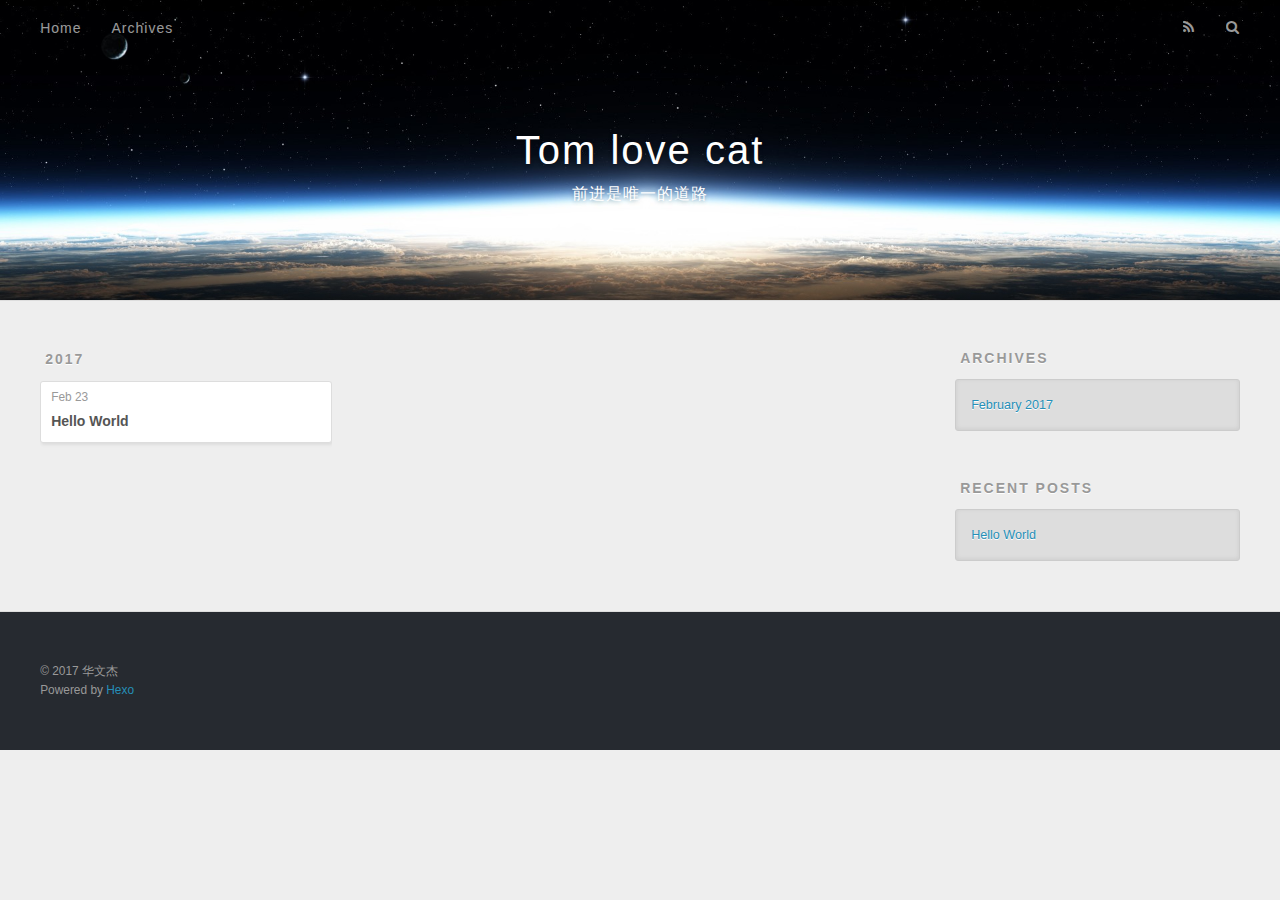
==== archives/index.html @ 92b0d57b "Site updated: 2017-02-23 15:23:59" ====
<!DOCTYPE html>
<html>
<head>
  <meta charset="utf-8">
  
  <title>Archives | Tom love cat</title>
  <meta name="viewport" content="width=device-width, initial-scale=1, maximum-scale=1">
  <meta name="description" content="IOS,Unity开发者,华文杰的个人blog">
<meta property="og:type" content="website">
<meta property="og:title" content="Tom love cat">
<meta property="og:url" content="http://yoursite.com/archives/index.html">
<meta property="og:site_name" content="Tom love cat">
<meta property="og:description" content="IOS,Unity开发者,华文杰的个人blog">
<meta name="twitter:card" content="summary">
<meta name="twitter:title" content="Tom love cat">
<meta name="twitter:description" content="IOS,Unity开发者,华文杰的个人blog">
  
    <link rel="alternate" href="/atom.xml" title="Tom love cat" type="application/atom+xml">
  
  
    <link rel="icon" href="/favicon.png">
  
  
    <link href="//fonts.googleapis.com/css?family=Source+Code+Pro" rel="stylesheet" type="text/css">
  
  <link rel="stylesheet" href="/css/style.css">
  

</head>

<body>
  <div id="container">
    <div id="wrap">
      <header id="header">
  <div id="banner"></div>
  <div id="header-outer" class="outer">
    <div id="header-title" class="inner">
      <h1 id="logo-wrap">
        <a href="/" id="logo">Tom love cat</a>
      </h1>
      
        <h2 id="subtitle-wrap">
          <a href="/" id="subtitle">前进是唯一的道路</a>
        </h2>
      
    </div>
    <div id="header-inner" class="inner">
      <nav id="main-nav">
        <a id="main-nav-toggle" class="nav-icon"></a>
        
          <a class="main-nav-link" href="/">Home</a>
        
          <a class="main-nav-link" href="/archives">Archives</a>
        
      </nav>
      <nav id="sub-nav">
        
          <a id="nav-rss-link" class="nav-icon" href="/atom.xml" title="RSS Feed"></a>
        
        <a id="nav-search-btn" class="nav-icon" title="Search"></a>
      </nav>
      <div id="search-form-wrap">
        <form action="//google.com/search" method="get" accept-charset="UTF-8" class="search-form"><input type="search" name="q" results="0" class="search-form-input" placeholder="Search"><button type="submit" class="search-form-submit">&#xF002;</button><input type="hidden" name="sitesearch" value="http://yoursite.com"></form>
      </div>
    </div>
  </div>
</header>
      <div class="outer">
        <section id="main">
  
  
    
    
      
      
      <section class="archives-wrap">
        <div class="archive-year-wrap">
          <a href="/archives/2017" class="archive-year">2017</a>
        </div>
        <div class="archives">
    
    <article class="archive-article archive-type-post">
  <div class="archive-article-inner">
    <header class="archive-article-header">
      <a href="/2017/02/23/hello-world/" class="archive-article-date">
  <time datetime="2017-02-23T06:58:50.000Z" itemprop="datePublished">Feb 23</time>
</a>
      
  
    <h1 itemprop="name">
      <a class="archive-article-title" href="/2017/02/23/hello-world/">Hello World</a>
    </h1>
  

    </header>
  </div>
</article>
  
  
    </div></section>
  

</section>
        
          <aside id="sidebar">
  
    

  
    

  
    
  
    
  <div class="widget-wrap">
    <h3 class="widget-title">Archives</h3>
    <div class="widget">
      <ul class="archive-list"><li class="archive-list-item"><a class="archive-list-link" href="/archives/2017/02/">February 2017</a></li></ul>
    </div>
  </div>


  
    
  <div class="widget-wrap">
    <h3 class="widget-title">Recent Posts</h3>
    <div class="widget">
      <ul>
        
          <li>
            <a href="/2017/02/23/hello-world/">Hello World</a>
          </li>
        
      </ul>
    </div>
  </div>

  
</aside>
        
      </div>
      <footer id="footer">
  
  <div class="outer">
    <div id="footer-info" class="inner">
      &copy; 2017 华文杰<br>
      Powered by <a href="http://hexo.io/" target="_blank">Hexo</a>
    </div>
  </div>
</footer>
    </div>
    <nav id="mobile-nav">
  
    <a href="/" class="mobile-nav-link">Home</a>
  
    <a href="/archives" class="mobile-nav-link">Archives</a>
  
</nav>
    

<script src="//ajax.googleapis.com/ajax/libs/jquery/2.0.3/jquery.min.js"></script>


  <link rel="stylesheet" href="/fancybox/jquery.fancybox.css">
  <script src="/fancybox/jquery.fancybox.pack.js"></script>


<script src="/js/script.js"></script>

  </div>
</body>
</html>
---- css/style.css ----
body {
  width: 100%;
}
body:before,
body:after {
  content: "";
  display: table;
}
body:after {
  clear: both;
}
html,
body,
div,
span,
applet,
object,
iframe,
h1,
h2,
h3,
h4,
h5,
h6,
p,
blockquote,
pre,
a,
abbr,
acronym,
address,
big,
cite,
code,
del,
dfn,
em,
img,
ins,
kbd,
q,
s,
samp,
small,
strike,
strong,
sub,
sup,
tt,
var,
dl,
dt,
dd,
ol,
ul,
li,
fieldset,
form,
label,
legend,
table,
caption,
tbody,
tfoot,
thead,
tr,
th,
td {
  margin: 0;
  padding: 0;
  border: 0;
  outline: 0;
  font-weight: inherit;
  font-style: inherit;
  font-family: inherit;
  font-size: 100%;
  vertical-align: baseline;
}
body {
  line-height: 1;
  color: #000;
  background: #fff;
}
ol,
ul {
  list-style: none;
}
table {
  border-collapse: separate;
  border-spacing: 0;
  vertical-align: middle;
}
caption,
th,
td {
  text-align: left;
  font-weight: normal;
  vertical-align: middle;
}
a img {
  border: none;
}
input,
button {
  margin: 0;
  padding: 0;
}
input::-moz-focus-inner,
button::-moz-focus-inner {
  border: 0;
  padding: 0;
}
@font-face {
  font-family: FontAwesome;
  font-style: normal;
  font-weight: normal;
  src: url("fonts/fontawesome-webfont.eot?v=#4.0.3");
  src: url("fonts/fontawesome-webfont.eot?#iefix&v=#4.0.3") format("embedded-opentype"), url("fonts/fontawesome-webfont.woff?v=#4.0.3") format("woff"), url("fonts/fontawesome-webfont.ttf?v=#4.0.3") format("truetype"), url("fonts/fontawesome-webfont.svg#fontawesomeregular?v=#4.0.3") format("svg");
}
html,
body,
#container {
  height: 100%;
}
body {
  background: #eee;
  font: 14px "Helvetica Neue", Helvetica, Arial, sans-serif;
  -webkit-text-size-adjust: 100%;
}
.outer {
  max-width: 1220px;
  margin: 0 auto;
  padding: 0 20px;
}
.outer:before,
.outer:after {
  content: "";
  display: table;
}
.outer:after {
  clear: both;
}
.inner {
  display: inline;
  float: left;
  width: 98.33333333333333%;
  margin: 0 0.833333333333333%;
}
.left,
.alignleft {
  float: left;
}
.right,
.alignright {
  float: right;
}
.clear {
  clear: both;
}
#container {
  position: relative;
}
.mobile-nav-on {
  overflow: hidden;
}
#wrap {
  height: 100%;
  width: 100%;
  position: absolute;
  top: 0;
  left: 0;
  -webkit-transition: 0.2s ease-out;
  -moz-transition: 0.2s ease-out;
  -ms-transition: 0.2s ease-out;
  transition: 0.2s ease-out;
  z-index: 1;
  background: #eee;
}
.mobile-nav-on #wrap {
  left: 280px;
}
@media screen and (min-width: 768px) {
  #main {
    display: inline;
    float: left;
    width: 73.33333333333333%;
    margin: 0 0.833333333333333%;
  }
}
.article-date,
.article-category-link,
.archive-year,
.widget-title {
  text-decoration: none;
  text-transform: uppercase;
  letter-spacing: 2px;
  color: #999;
  margin-bottom: 1em;
  margin-left: 5px;
  line-height: 1em;
  text-shadow: 0 1px #fff;
  font-weight: bold;
}
.article-inner,
.archive-article-inner {
  background: #fff;
  -webkit-box-shadow: 1px 2px 3px #ddd;
  box-shadow: 1px 2px 3px #ddd;
  border: 1px solid #ddd;
  border-radius: 3px;
}
.article-entry h1,
.widget h1 {
  font-size: 2em;
}
.article-entry h2,
.widget h2 {
  font-size: 1.5em;
}
.article-entry h3,
.widget h3 {
  font-size: 1.3em;
}
.article-entry h4,
.widget h4 {
  font-size: 1.2em;
}
.article-entry h5,
.widget h5 {
  font-size: 1em;
}
.article-entry h6,
.widget h6 {
  font-size: 1em;
  color: #999;
}
.article-entry hr,
.widget hr {
  border: 1px dashed #ddd;
}
.article-entry strong,
.widget strong {
  font-weight: bold;
}
.article-entry em,
.widget em,
.article-entry cite,
.widget cite {
  font-style: italic;
}
.article-entry sup,
.widget sup,
.article-entry sub,
.widget sub {
  font-size: 0.75em;
  line-height: 0;
  position: relative;
  vertical-align: baseline;
}
.article-entry sup,
.widget sup {
  top: -0.5em;
}
.article-entry sub,
.widget sub {
  bottom: -0.2em;
}
.article-entry small,
.widget small {
  font-size: 0.85em;
}
.article-entry acronym,
.widget acronym,
.article-entry abbr,
.widget abbr {
  border-bottom: 1px dotted;
}
.article-entry ul,
.widget ul,
.article-entry ol,
.widget ol,
.article-entry dl,
.widget dl {
  margin: 0 20px;
  line-height: 1.6em;
}
.article-entry ul ul,
.widget ul ul,
.article-entry ol ul,
.widget ol ul,
.article-entry ul ol,
.widget ul ol,
.article-entry ol ol,
.widget ol ol {
  margin-top: 0;
  margin-bottom: 0;
}
.article-entry ul,
.widget ul {
  list-style: disc;
}
.article-entry ol,
.widget ol {
  list-style: decimal;
}
.article-entry dt,
.widget dt {
  font-weight: bold;
}
#header {
  height: 300px;
  position: relative;
  border-bottom: 1px solid #ddd;
}
#header:before,
#header:after {
  content: "";
  position: absolute;
  left: 0;
  right: 0;
  height: 40px;
}
#header:before {
  top: 0;
  background: -webkit-linear-gradient(rgba(0,0,0,0.2), transparent);
  background: -moz-linear-gradient(rgba(0,0,0,0.2), transparent);
  background: -ms-linear-gradient(rgba(0,0,0,0.2), transparent);
  background: linear-gradient(rgba(0,0,0,0.2), transparent);
}
#header:after {
  bottom: 0;
  background: -webkit-linear-gradient(transparent, rgba(0,0,0,0.2));
  background: -moz-linear-gradient(transparent, rgba(0,0,0,0.2));
  background: -ms-linear-gradient(transparent, rgba(0,0,0,0.2));
  background: linear-gradient(transparent, rgba(0,0,0,0.2));
}
#header-outer {
  height: 100%;
  position: relative;
}
#header-inner {
  position: relative;
  overflow: hidden;
}
#banner {
  position: absolute;
  top: 0;
  left: 0;
  width: 100%;
  height: 100%;
  background: url("images/banner.jpg") center #000;
  -webkit-background-size: cover;
  -moz-background-size: cover;
  background-size: cover;
  z-index: -1;
}
#header-title {
  text-align: center;
  height: 40px;
  position: absolute;
  top: 50%;
  left: 0;
  margin-top: -20px;
}
#logo,
#subtitle {
  text-decoration: none;
  color: #fff;
  font-weight: 300;
  text-shadow: 0 1px 4px rgba(0,0,0,0.3);
}
#logo {
  font-size: 40px;
  line-height: 40px;
  letter-spacing: 2px;
}
#subtitle {
  font-size: 16px;
  line-height: 16px;
  letter-spacing: 1px;
}
#subtitle-wrap {
  margin-top: 16px;
}
#main-nav {
  float: left;
  margin-left: -15px;
}
.nav-icon,
.main-nav-link {
  float: left;
  color: #fff;
  opacity: 0.6;
  text-decoration: none;
  text-shadow: 0 1px rgba(0,0,0,0.2);
  -webkit-transition: opacity 0.2s;
  -moz-transition: opacity 0.2s;
  -ms-transition: opacity 0.2s;
  transition: opacity 0.2s;
  display: block;
  padding: 20px 15px;
}
.nav-icon:hover,
.main-nav-link:hover {
  opacity: 1;
}
.nav-icon {
  font-family: FontAwesome;
  text-align: center;
  font-size: 14px;
  width: 14px;
  height: 14px;
  padding: 20px 15px;
  position: relative;
  cursor: pointer;
}
.main-nav-link {
  font-weight: 300;
  letter-spacing: 1px;
}
@media screen and (max-width: 479px) {
  .main-nav-link {
    display: none;
  }
}
#main-nav-toggle {
  display: none;
}
#main-nav-toggle:before {
  content: "\f0c9";
}
@media screen and (max-width: 479px) {
  #main-nav-toggle {
    display: block;
  }
}
#sub-nav {
  float: right;
  margin-right: -15px;
}
#nav-rss-link:before {
  content: "\f09e";
}
#nav-search-btn:before {
  content: "\f002";
}
#search-form-wrap {
  position: absolute;
  top: 15px;
  width: 150px;
  height: 30px;
  right: -150px;
  opacity: 0;
  -webkit-transition: 0.2s ease-out;
  -moz-transition: 0.2s ease-out;
  -ms-transition: 0.2s ease-out;
  transition: 0.2s ease-out;
}
#search-form-wrap.on {
  opacity: 1;
  right: 0;
}
@media screen and (max-width: 479px) {
  #search-form-wrap {
    width: 100%;
    right: -100%;
  }
}
.search-form {
  position: absolute;
  top: 0;
  left: 0;
  right: 0;
  background: #fff;
  padding: 5px 15px;
  border-radius: 15px;
  -webkit-box-shadow: 0 0 10px rgba(0,0,0,0.3);
  box-shadow: 0 0 10px rgba(0,0,0,0.3);
}
.search-form-input {
  border: none;
  background: none;
  color: #555;
  width: 100%;
  font: 13px "Helvetica Neue", Helvetica, Arial, sans-serif;
  outline: none;
}
.search-form-input::-webkit-search-results-decoration,
.search-form-input::-webkit-search-cancel-button {
  -webkit-appearance: none;
}
.search-form-submit {
  position: absolute;
  top: 50%;
  right: 10px;
  margin-top: -7px;
  font: 13px FontAwesome;
  border: none;
  background: none;
  color: #bbb;
  cursor: pointer;
}
.search-form-submit:hover,
.search-form-submit:focus {
  color: #777;
}
.article {
  margin: 50px 0;
}
.article-inner {
  overflow: hidden;
}
.article-meta:before,
.article-meta:after {
  content: "";
  display: table;
}
.article-meta:after {
  clear: both;
}
.article-date {
  float: left;
}
.article-category {
  float: left;
  line-height: 1em;
  color: #ccc;
  text-shadow: 0 1px #fff;
  margin-left: 8px;
}
.article-category:before {
  content: "\2022";
}
.article-category-link {
  margin: 0 12px 1em;
}
.article-header {
  padding: 20px 20px 0;
}
.article-title {
  text-decoration: none;
  font-size: 2em;
  font-weight: bold;
  color: #555;
  line-height: 1.1em;
  -webkit-transition: color 0.2s;
  -moz-transition: color 0.2s;
  -ms-transition: color 0.2s;
  transition: color 0.2s;
}
a.article-title:hover {
  color: #258fb8;
}
.article-entry {
  color: #555;
  padding: 0 20px;
}
.article-entry:before,
.article-entry:after {
  content: "";
  display: table;
}
.article-entry:after {
  clear: both;
}
.article-entry p,
.article-entry table {
  line-height: 1.6em;
  margin: 1.6em 0;
}
.article-entry h1,
.article-entry h2,
.article-entry h3,
.article-entry h4,
.article-entry h5,
.article-entry h6 {
  font-weight: bold;
}
.article-entry h1,
.article-entry h2,
.article-entry h3,
.article-entry h4,
.article-entry h5,
.article-entry h6 {
  line-height: 1.1em;
  margin: 1.1em 0;
}
.article-entry a {
  color: #258fb8;
  text-decoration: none;
}
.article-entry a:hover {
  text-decoration: underline;
}
.article-entry ul,
.article-entry ol,
.article-entry dl {
  margin-top: 1.6em;
  margin-bottom: 1.6em;
}
.article-entry img,
.article-entry video {
  max-width: 100%;
  height: auto;
  display: block;
  margin: auto;
}
.article-entry iframe {
  border: none;
}
.article-entry table {
  width: 100%;
  border-collapse: collapse;
  border-spacing: 0;
}
.article-entry th {
  font-weight: bold;
  border-bottom: 3px solid #ddd;
  padding-bottom: 0.5em;
}
.article-entry td {
  border-bottom: 1px solid #ddd;
  padding: 10px 0;
}
.article-entry blockquote {
  font-family: Georgia, "Times New Roman", serif;
  font-size: 1.4em;
  margin: 1.6em 20px;
  text-align: center;
}
.article-entry blockquote footer {
  font-size: 14px;
  margin: 1.6em 0;
  font-family: "Helvetica Neue", Helvetica, Arial, sans-serif;
}
.article-entry blockquote footer cite:before {
  content: "—";
  padding: 0 0.5em;
}
.article-entry .pullquote {
  text-align: left;
  width: 45%;
  margin: 0;
}
.article-entry .pullquote.left {
  margin-left: 0.5em;
  margin-right: 1em;
}
.article-entry .pullquote.right {
  margin-right: 0.5em;
  margin-left: 1em;
}
.article-entry .caption {
  color: #999;
  display: block;
  font-size: 0.9em;
  margin-top: 0.5em;
  position: relative;
  text-align: center;
}
.article-entry .video-container {
  position: relative;
  padding-top: 56.25%;
  height: 0;
  overflow: hidden;
}
.article-entry .video-container iframe,
.article-entry .video-container object,
.article-entry .video-container embed {
  position: absolute;
  top: 0;
  left: 0;
  width: 100%;
  height: 100%;
  margin-top: 0;
}
.article-more-link a {
  display: inline-block;
  line-height: 1em;
  padding: 6px 15px;
  border-radius: 15px;
  background: #eee;
  color: #999;
  text-shadow: 0 1px #fff;
  text-decoration: none;
}
.article-more-link a:hover {
  background: #258fb8;
  color: #fff;
  text-decoration: none;
  text-shadow: 0 1px #1e7293;
}
.article-footer {
  font-size: 0.85em;
  line-height: 1.6em;
  border-top: 1px solid #ddd;
  padding-top: 1.6em;
  margin: 0 20px 20px;
}
.article-footer:before,
.article-footer:after {
  content: "";
  display: table;
}
.article-footer:after {
  clear: both;
}
.article-footer a {
  color: #999;
  text-decoration: none;
}
.article-footer a:hover {
  color: #555;
}
.article-tag-list-item {
  float: left;
  margin-right: 10px;
}
.article-tag-list-link:before {
  content: "#";
}
.article-comment-link {
  float: right;
}
.article-comment-link:before {
  content: "\f075";
  font-family: FontAwesome;
  padding-right: 8px;
}
.article-share-link {
  cursor: pointer;
  float: right;
  margin-left: 20px;
}
.article-share-link:before {
  content: "\f064";
  font-family: FontAwesome;
  padding-right: 6px;
}
#article-nav {
  position: relative;
}
#article-nav:before,
#article-nav:after {
  content: "";
  display: table;
}
#article-nav:after {
  clear: both;
}
@media screen and (min-width: 768px) {
  #article-nav {
    margin: 50px 0;
  }
  #article-nav:before {
    width: 8px;
    height: 8px;
    position: absolute;
    top: 50%;
    left: 50%;
    margin-top: -4px;
    margin-left: -4px;
    content: "";
    border-radius: 50%;
    background: #ddd;
    -webkit-box-shadow: 0 1px 2px #fff;
    box-shadow: 0 1px 2px #fff;
  }
}
.article-nav-link-wrap {
  text-decoration: none;
  text-shadow: 0 1px #fff;
  color: #999;
  -webkit-box-sizing: border-box;
  -moz-box-sizing: border-box;
  box-sizing: border-box;
  margin-top: 50px;
  text-align: center;
  display: block;
}
.article-nav-link-wrap:hover {
  color: #555;
}
@media screen and (min-width: 768px) {
  .article-nav-link-wrap {
    width: 50%;
    margin-top: 0;
  }
}
@media screen and (min-width: 768px) {
  #article-nav-newer {
    float: left;
    text-align: right;
    padding-right: 20px;
  }
}
@media screen and (min-width: 768px) {
  #article-nav-older {
    float: right;
    text-align: left;
    padding-left: 20px;
  }
}
.article-nav-caption {
  text-transform: uppercase;
  letter-spacing: 2px;
  color: #ddd;
  line-height: 1em;
  font-weight: bold;
}
#article-nav-newer .article-nav-caption {
  margin-right: -2px;
}
.article-nav-title {
  font-size: 0.85em;
  line-height: 1.6em;
  margin-top: 0.5em;
}
.article-share-box {
  position: absolute;
  display: none;
  background: #fff;
  -webkit-box-shadow: 1px 2px 10px rgba(0,0,0,0.2);
  box-shadow: 1px 2px 10px rgba(0,0,0,0.2);
  border-radius: 3px;
  margin-left: -145px;
  overflow: hidden;
  z-index: 1;
}
.article-share-box.on {
  display: block;
}
.article-share-input {
  width: 100%;
  background: none;
  -webkit-box-sizing: border-box;
  -moz-box-sizing: border-box;
  box-sizing: border-box;
  font: 14px "Helvetica Neue", Helvetica, Arial, sans-serif;
  padding: 0 15px;
  color: #555;
  outline: none;
  border: 1px solid #ddd;
  border-radius: 3px 3px 0 0;
  height: 36px;
  line-height: 36px;
}
.article-share-links {
  background: #eee;
}
.article-share-links:before,
.article-share-links:after {
  content: "";
  display: table;
}
.article-share-links:after {
  clear: both;
}
.article-share-twitter,
.article-share-facebook,
.article-share-pinterest,
.article-share-google {
  width: 50px;
  height: 36px;
  display: block;
  float: left;
  position: relative;
  color: #999;
  text-shadow: 0 1px #fff;
}
.article-share-twitter:before,
.article-share-facebook:before,
.article-share-pinterest:before,
.article-share-google:before {
  font-size: 20px;
  font-family: FontAwesome;
  width: 20px;
  height: 20px;
  position: absolute;
  top: 50%;
  left: 50%;
  margin-top: -10px;
  margin-left: -10px;
  text-align: center;
}
.article-share-twitter:hover,
.article-share-facebook:hover,
.article-share-pinterest:hover,
.article-share-google:hover {
  color: #fff;
}
.article-share-twitter:before {
  content: "\f099";
}
.article-share-twitter:hover {
  background: #00aced;
  text-shadow: 0 1px #008abe;
}
.article-share-facebook:before {
  content: "\f09a";
}
.article-share-facebook:hover {
  background: #3b5998;
  text-shadow: 0 1px #2f477a;
}
.article-share-pinterest:before {
  content: "\f0d2";
}
.article-share-pinterest:hover {
  background: #cb2027;
  text-shadow: 0 1px #a21a1f;
}
.article-share-google:before {
  content: "\f0d5";
}
.article-share-google:hover {
  background: #dd4b39;
  text-shadow: 0 1px #be3221;
}
.article-gallery {
  background: #000;
  position: relative;
}
.article-gallery-photos {
  position: relative;
  overflow: hidden;
}
.article-gallery-img {
  display: none;
  max-width: 100%;
}
.article-gallery-img:first-child {
  display: block;
}
.article-gallery-img.loaded {
  position: absolute;
  display: block;
}
.article-gallery-img img {
  display: block;
  max-width: 100%;
  margin: 0 auto;
}
#comments {
  background: #fff;
  -webkit-box-shadow: 1px 2px 3px #ddd;
  box-shadow: 1px 2px 3px #ddd;
  padding: 20px;
  border: 1px solid #ddd;
  border-radius: 3px;
  margin: 50px 0;
}
#comments a {
  color: #258fb8;
}
.archives-wrap {
  margin: 50px 0;
}
.archives:before,
.archives:after {
  content: "";
  display: table;
}
.archives:after {
  clear: both;
}
.archive-year-wrap {
  margin-bottom: 1em;
}
.archives {
  -webkit-column-gap: 10px;
  -moz-column-gap: 10px;
  column-gap: 10px;
}
@media screen and (min-width: 480px) and (max-width: 767px) {
  .archives {
    -webkit-column-count: 2;
    -moz-column-count: 2;
    column-count: 2;
  }
}
@media screen and (min-width: 768px) {
  .archives {
    -webkit-column-count: 3;
    -moz-column-count: 3;
    column-count: 3;
  }
}
.archive-article {
  -webkit-column-break-inside: avoid;
  page-break-inside: avoid;
  overflow: hidden;
  break-inside: avoid-column;
}
.archive-article-inner {
  padding: 10px;
  margin-bottom: 15px;
}
.archive-article-title {
  text-decoration: none;
  font-weight: bold;
  color: #555;
  -webkit-transition: color 0.2s;
  -moz-transition: color 0.2s;
  -ms-transition: color 0.2s;
  transition: color 0.2s;
  line-height: 1.6em;
}
.archive-article-title:hover {
  color: #258fb8;
}
.archive-article-footer {
  margin-top: 1em;
}
.archive-article-date {
  color: #999;
  text-decoration: none;
  font-size: 0.85em;
  line-height: 1em;
  margin-bottom: 0.5em;
  display: block;
}
#page-nav {
  margin: 50px auto;
  background: #fff;
  -webkit-box-shadow: 1px 2px 3px #ddd;
  box-shadow: 1px 2px 3px #ddd;
  border: 1px solid #ddd;
  border-radius: 3px;
  text-align: center;
  color: #999;
  overflow: hidden;
}
#page-nav:before,
#page-nav:after {
  content: "";
  display: table;
}
#page-nav:after {
  clear: both;
}
#page-nav a,
#page-nav span {
  padding: 10px 20px;
  line-height: 1;
  height: 2ex;
}
#page-nav a {
  color: #999;
  text-decoration: none;
}
#page-nav a:hover {
  background: #999;
  color: #fff;
}
#page-nav .prev {
  float: left;
}
#page-nav .next {
  float: right;
}
#page-nav .page-number {
  display: inline-block;
}
@media screen and (max-width: 479px) {
  #page-nav .page-number {
    display: none;
  }
}
#page-nav .current {
  color: #555;
  font-weight: bold;
}
#page-nav .space {
  color: #ddd;
}
#footer {
  background: #262a30;
  padding: 50px 0;
  border-top: 1px solid #ddd;
  color: #999;
}
#footer a {
  color: #258fb8;
  text-decoration: none;
}
#footer a:hover {
  text-decoration: underline;
}
#footer-info {
  line-height: 1.6em;
  font-size: 0.85em;
}
.article-entry pre,
.article-entry .highlight {
  background: #2d2d2d;
  margin: 0 -20px;
  padding: 15px 20px;
  border-style: solid;
  border-color: #ddd;
  border-width: 1px 0;
  overflow: auto;
  color: #ccc;
  line-height: 22.400000000000002px;
}
.article-entry .highlight .gutter pre,
.article-entry .gist .gist-file .gist-data .line-numbers {
  color: #666;
  font-size: 0.85em;
}
.article-entry pre,
.article-entry code {
  font-family: "Source Code Pro", Consolas, Monaco, Menlo, Consolas, monospace;
}
.article-entry code {
  background: #eee;
  text-shadow: 0 1px #fff;
  padding: 0 0.3em;
}
.article-entry pre code {
  background: none;
  text-shadow: none;
  padding: 0;
}
.article-entry .highlight pre {
  border: none;
  margin: 0;
  padding: 0;
}
.article-entry .highlight table {
  margin: 0;
  width: auto;
}
.article-entry .highlight td {
  border: none;
  padding: 0;
}
.article-entry .highlight figcaption {
  font-size: 0.85em;
  color: #999;
  line-height: 1em;
  margin-bottom: 1em;
}
.article-entry .highlight figcaption:before,
.article-entry .highlight figcaption:after {
  content: "";
  display: table;
}
.article-entry .highlight figcaption:after {
  clear: both;
}
.article-entry .highlight figcaption a {
  float: right;
}
.article-entry .highlight .gutter pre {
  text-align: right;
  padding-right: 20px;
}
.article-entry .highlight .line {
  height: 22.400000000000002px;
}
.article-entry .highlight .line.marked {
  background: #515151;
}
.article-entry .gist {
  margin: 0 -20px;
  border-style: solid;
  border-color: #ddd;
  border-width: 1px 0;
  background: #2d2d2d;
  padding: 15px 20px 15px 0;
}
.article-entry .gist .gist-file {
  border: none;
  font-family: "Source Code Pro", Consolas, Monaco, Menlo, Consolas, monospace;
  margin: 0;
}
.article-entry .gist .gist-file .gist-data {
  background: none;
  border: none;
}
.article-entry .gist .gist-file .gist-data .line-numbers {
  background: none;
  border: none;
  padding: 0 20px 0 0;
}
.article-entry .gist .gist-file .gist-data .line-data {
  padding: 0 !important;
}
.article-entry .gist .gist-file .highlight {
  margin: 0;
  padding: 0;
  border: none;
}
.article-entry .gist .gist-file .gist-meta {
  background: #2d2d2d;
  color: #999;
  font: 0.85em "Helvetica Neue", Helvetica, Arial, sans-serif;
  text-shadow: 0 0;
  padding: 0;
  margin-top: 1em;
  margin-left: 20px;
}
.article-entry .gist .gist-file .gist-meta a {
  color: #258fb8;
  font-weight: normal;
}
.article-entry .gist .gist-file .gist-meta a:hover {
  text-decoration: underline;
}
pre .comment,
pre .title {
  color: #999;
}
pre .variable,
pre .attribute,
pre .tag,
pre .regexp,
pre .ruby .constant,
pre .xml .tag .title,
pre .xml .pi,
pre .xml .doctype,
pre .html .doctype,
pre .css .id,
pre .css .class,
pre .css .pseudo {
  color: #f2777a;
}
pre .number,
pre .preprocessor,
pre .built_in,
pre .literal,
pre .params,
pre .constant {
  color: #f99157;
}
pre .class,
pre .ruby .class .title,
pre .css .rules .attribute {
  color: #9c9;
}
pre .string,
pre .value,
pre .inheritance,
pre .header,
pre .ruby .symbol,
pre .xml .cdata {
  color: #9c9;
}
pre .css .hexcolor {
  color: #6cc;
}
pre .function,
pre .python .decorator,
pre .python .title,
pre .ruby .function .title,
pre .ruby .title .keyword,
pre .perl .sub,
pre .javascript .title,
pre .coffeescript .title {
  color: #69c;
}
pre .keyword,
pre .javascript .function {
  color: #c9c;
}
@media screen and (max-width: 479px) {
  #mobile-nav {
    position: absolute;
    top: 0;
    left: 0;
    width: 280px;
    height: 100%;
    background: #191919;
    border-right: 1px solid #fff;
  }
}
@media screen and (max-width: 479px) {
  .mobile-nav-link {
    display: block;
    color: #999;
    text-decoration: none;
    padding: 15px 20px;
    font-weight: bold;
  }
  .mobile-nav-link:hover {
    color: #fff;
  }
}
@media screen and (min-width: 768px) {
  #sidebar {
    display: inline;
    float: left;
    width: 23.333333333333332%;
    margin: 0 0.833333333333333%;
  }
}
.widget-wrap {
  margin: 50px 0;
}
.widget {
  color: #777;
  text-shadow: 0 1px #fff;
  background: #ddd;
  -webkit-box-shadow: 0 -1px 4px #ccc inset;
  box-shadow: 0 -1px 4px #ccc inset;
  border: 1px solid #ccc;
  padding: 15px;
  border-radius: 3px;
}
.widget a {
  color: #258fb8;
  text-decoration: none;
}
.widget a:hover {
  text-decoration: underline;
}
.widget ul ul,
.widget ol ul,
.widget dl ul,
.widget ul ol,
.widget ol ol,
.widget dl ol,
.widget ul dl,
.widget ol dl,
.widget dl dl {
  margin-left: 15px;
  list-style: disc;
}
.widget {
  line-height: 1.6em;
  word-wrap: break-word;
  font-size: 0.9em;
}
.widget ul,
.widget ol {
  list-style: none;
  margin: 0;
}
.widget ul ul,
.widget ol ul,
.widget ul ol,
.widget ol ol {
  margin: 0 20px;
}
.widget ul ul,
.widget ol ul {
  list-style: disc;
}
.widget ul ol,
.widget ol ol {
  list-style: decimal;
}
.category-list-count,
.tag-list-count,
.archive-list-count {
  padding-left: 5px;
  color: #999;
  font-size: 0.85em;
}
.category-list-count:before,
.tag-list-count:before,
.archive-list-count:before {
  content: "(";
}
.category-list-count:after,
.tag-list-count:after,
.archive-list-count:after {
  content: ")";
}
.tagcloud a {
  margin-right: 5px;
  display: inline-block;
}
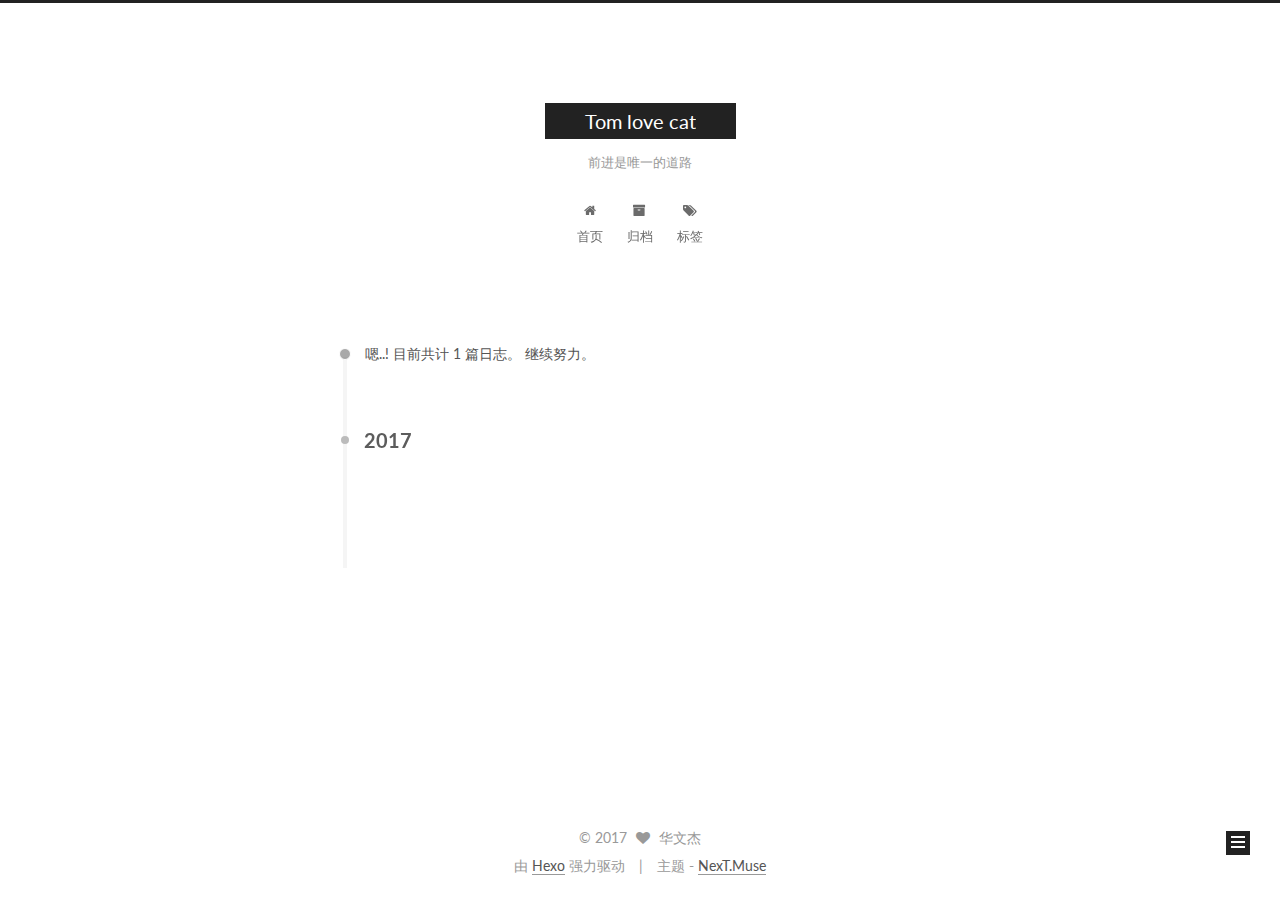
==== commit e56827f7: "Site updated: 2017-02-23 15:31:41" ====
--- a/archives/index.html
+++ b/archives/index.html
@@ -1,11 +1,93 @@
-<!DOCTYPE html>
-<html>
+<!doctype html>
+
+
+
+  
+
+
+<html class="theme-next muse use-motion" lang="zh-Hans">
 <head>
-  <meta charset="utf-8">
-  
-  <title>Archives | Tom love cat</title>
-  <meta name="viewport" content="width=device-width, initial-scale=1, maximum-scale=1">
-  <meta name="description" content="IOS,Unity开发者,华文杰的个人blog">
+  <meta charset="UTF-8"/>
+<meta http-equiv="X-UA-Compatible" content="IE=edge" />
+<meta name="viewport" content="width=device-width, initial-scale=1, maximum-scale=1"/>
+
+
+
+<meta http-equiv="Cache-Control" content="no-transform" />
+<meta http-equiv="Cache-Control" content="no-siteapp" />
+
+
+
+
+
+
+
+
+
+
+
+
+
+
+
+  
+  
+  <link href="/lib/fancybox/source/jquery.fancybox.css?v=2.1.5" rel="stylesheet" type="text/css" />
+
+
+
+
+  
+  
+  
+  
+
+  
+    
+    
+  
+
+  
+
+  
+
+  
+
+  
+
+  
+    
+    
+    <link href="//fonts.googleapis.com/css?family=Lato:300,300italic,400,400italic,700,700italic&subset=latin,latin-ext" rel="stylesheet" type="text/css">
+  
+
+
+
+
+
+
+<link href="/lib/font-awesome/css/font-awesome.min.css?v=4.6.2" rel="stylesheet" type="text/css" />
+
+<link href="/css/main.css?v=5.1.0" rel="stylesheet" type="text/css" />
+
+
+  <meta name="keywords" content="Hexo, NexT" />
+
+
+
+
+
+
+
+
+  <link rel="shortcut icon" type="image/x-icon" href="/favicon.ico?v=5.1.0" />
+
+
+
+
+
+
+<meta name="description" content="IOS,Unity开发者,华文杰的个人blog">
 <meta property="og:type" content="website">
 <meta property="og:title" content="Tom love cat">
 <meta property="og:url" content="http://yoursite.com/archives/index.html">
@@ -14,160 +96,442 @@
 <meta name="twitter:card" content="summary">
 <meta name="twitter:title" content="Tom love cat">
 <meta name="twitter:description" content="IOS,Unity开发者,华文杰的个人blog">
-  
-    <link rel="alternate" href="/atom.xml" title="Tom love cat" type="application/atom+xml">
-  
-  
-    <link rel="icon" href="/favicon.png">
-  
-  
-    <link href="//fonts.googleapis.com/css?family=Source+Code+Pro" rel="stylesheet" type="text/css">
-  
-  <link rel="stylesheet" href="/css/style.css">
-  
-
+
+
+
+<script type="text/javascript" id="hexo.configurations">
+  var NexT = window.NexT || {};
+  var CONFIG = {
+    root: '/',
+    scheme: 'Muse',
+    sidebar: {"position":"left","display":"post","offset":12,"offset_float":0,"b2t":false,"scrollpercent":false},
+    fancybox: true,
+    motion: true,
+    duoshuo: {
+      userId: '0',
+      author: '博主'
+    },
+    algolia: {
+      applicationID: '',
+      apiKey: '',
+      indexName: '',
+      hits: {"per_page":10},
+      labels: {"input_placeholder":"Search for Posts","hits_empty":"We didn't find any results for the search: ${query}","hits_stats":"${hits} results found in ${time} ms"}
+    }
+  };
+</script>
+
+
+
+  <link rel="canonical" href="http://yoursite.com/archives/"/>
+
+
+
+
+
+  <title> 归档 | Tom love cat </title>
 </head>
 
-<body>
-  <div id="container">
-    <div id="wrap">
-      <header id="header">
-  <div id="banner"></div>
-  <div id="header-outer" class="outer">
-    <div id="header-title" class="inner">
-      <h1 id="logo-wrap">
-        <a href="/" id="logo">Tom love cat</a>
+<body itemscope itemtype="http://schema.org/WebPage" lang="zh-Hans">
+
+  
+
+
+
+
+
+
+
+
+
+
+
+
+
+
+  
+  
+    
+  
+
+  <div class="container one-collumn sidebar-position-left  page-archive  ">
+    <div class="headband"></div>
+
+    <header id="header" class="header" itemscope itemtype="http://schema.org/WPHeader">
+      <div class="header-inner"><div class="site-brand-wrapper">
+  <div class="site-meta ">
+    
+
+    <div class="custom-logo-site-title">
+      <a href="/"  class="brand" rel="start">
+        <span class="logo-line-before"><i></i></span>
+        <span class="site-title">Tom love cat</span>
+        <span class="logo-line-after"><i></i></span>
+      </a>
+    </div>
+      
+        <p class="site-subtitle">前进是唯一的道路</p>
+      
+  </div>
+
+  <div class="site-nav-toggle">
+    <button>
+      <span class="btn-bar"></span>
+      <span class="btn-bar"></span>
+      <span class="btn-bar"></span>
+    </button>
+  </div>
+</div>
+
+<nav class="site-nav">
+  
+
+  
+    <ul id="menu" class="menu">
+      
+        
+        <li class="menu-item menu-item-home">
+          <a href="/" rel="section">
+            
+              <i class="menu-item-icon fa fa-fw fa-home"></i> <br />
+            
+            首页
+          </a>
+        </li>
+      
+        
+        <li class="menu-item menu-item-archives">
+          <a href="/archives" rel="section">
+            
+              <i class="menu-item-icon fa fa-fw fa-archive"></i> <br />
+            
+            归档
+          </a>
+        </li>
+      
+        
+        <li class="menu-item menu-item-tags">
+          <a href="/tags" rel="section">
+            
+              <i class="menu-item-icon fa fa-fw fa-tags"></i> <br />
+            
+            标签
+          </a>
+        </li>
+      
+
+      
+    </ul>
+  
+
+  
+</nav>
+
+
+
+ </div>
+    </header>
+
+    <main id="main" class="main">
+      <div class="main-inner">
+        <div class="content-wrap">
+          <div id="content" class="content">
+            
+
+  <section id="posts" class="posts-collapse">
+    <span class="archive-move-on"></span>
+
+    <span class="archive-page-counter">
+      
+      
+      
+        
+      
+      嗯..! 目前共计 1 篇日志。 继续努力。
+    </span>
+
+    
+
+      
+      
+      
+
+      
+        
+        <div class="collection-title">
+          <h2 class="archive-year motion-element" id="archive-year-2017">2017</h2>
+        </div>
+      
+      
+
+      
+
+  <article class="post post-type-normal" itemscope itemtype="http://schema.org/Article">
+    <header class="post-header">
+
+      <h1 class="post-title">
+        
+            <a class="post-title-link" href="/2017/02/23/hello-world/" itemprop="url">
+              
+                <span itemprop="name">Hello World</span>
+              
+            </a>
+        
       </h1>
-      
-        <h2 id="subtitle-wrap">
-          <a href="/" id="subtitle">前进是唯一的道路</a>
-        </h2>
-      
-    </div>
-    <div id="header-inner" class="inner">
-      <nav id="main-nav">
-        <a id="main-nav-toggle" class="nav-icon"></a>
-        
-          <a class="main-nav-link" href="/">Home</a>
-        
-          <a class="main-nav-link" href="/archives">Archives</a>
-        
-      </nav>
-      <nav id="sub-nav">
-        
-          <a id="nav-rss-link" class="nav-icon" href="/atom.xml" title="RSS Feed"></a>
-        
-        <a id="nav-search-btn" class="nav-icon" title="Search"></a>
-      </nav>
-      <div id="search-form-wrap">
-        <form action="//google.com/search" method="get" accept-charset="UTF-8" class="search-form"><input type="search" name="q" results="0" class="search-form-input" placeholder="Search"><button type="submit" class="search-form-submit">&#xF002;</button><input type="hidden" name="sitesearch" value="http://yoursite.com"></form>
+
+      <div class="post-meta">
+        <time class="post-time" itemprop="dateCreated"
+              datetime="2017-02-23T14:58:50+08:00"
+              content="2017-02-23" >
+          02-23
+        </time>
       </div>
+
+    </header>
+  </article>
+
+
+
+    
+
+  </section>
+
+  
+
+
+          
+          </div>
+          
+
+
+          
+
+        </div>
+        
+          
+  
+  <div class="sidebar-toggle">
+    <div class="sidebar-toggle-line-wrap">
+      <span class="sidebar-toggle-line sidebar-toggle-line-first"></span>
+      <span class="sidebar-toggle-line sidebar-toggle-line-middle"></span>
+      <span class="sidebar-toggle-line sidebar-toggle-line-last"></span>
     </div>
   </div>
-</header>
-      <div class="outer">
-        <section id="main">
-  
-  
-    
-    
-      
-      
-      <section class="archives-wrap">
-        <div class="archive-year-wrap">
-          <a href="/archives/2017" class="archive-year">2017</a>
+
+  <aside id="sidebar" class="sidebar">
+    <div class="sidebar-inner">
+
+      
+
+      
+
+      <section class="site-overview sidebar-panel sidebar-panel-active">
+        <div class="site-author motion-element" itemprop="author" itemscope itemtype="http://schema.org/Person">
+          <img class="site-author-image" itemprop="image"
+               src="/images/avatar.gif"
+               alt="华文杰" />
+          <p class="site-author-name" itemprop="name">华文杰</p>
+           
+              <p class="site-description motion-element" itemprop="description">IOS,Unity开发者,华文杰的个人blog</p>
+          
         </div>
-        <div class="archives">
-    
-    <article class="archive-article archive-type-post">
-  <div class="archive-article-inner">
-    <header class="archive-article-header">
-      <a href="/2017/02/23/hello-world/" class="archive-article-date">
-  <time datetime="2017-02-23T06:58:50.000Z" itemprop="datePublished">Feb 23</time>
-</a>
-      
-  
-    <h1 itemprop="name">
-      <a class="archive-article-title" href="/2017/02/23/hello-world/">Hello World</a>
-    </h1>
-  
-
-    </header>
+        <nav class="site-state motion-element">
+        
+          
+            <div class="site-state-item site-state-posts">
+              <a href="/archives">
+                <span class="site-state-item-count">1</span>
+                <span class="site-state-item-name">日志</span>
+              </a>
+            </div>
+          
+
+          
+
+          
+
+        </nav>
+
+        
+
+        <div class="links-of-author motion-element">
+          
+        </div>
+
+        
+        
+
+        
+        
+
+        
+
+
+      </section>
+
+      
+
+      
+
+    </div>
+  </aside>
+
+
+        
+      </div>
+    </main>
+
+    <footer id="footer" class="footer">
+      <div class="footer-inner">
+        <div class="copyright" >
+  
+  &copy; 
+  <span itemprop="copyrightYear">2017</span>
+  <span class="with-love">
+    <i class="fa fa-heart"></i>
+  </span>
+  <span class="author" itemprop="copyrightHolder">华文杰</span>
+</div>
+
+
+<div class="powered-by">
+  由 <a class="theme-link" href="https://hexo.io">Hexo</a> 强力驱动
+</div>
+
+<div class="theme-info">
+  主题 -
+  <a class="theme-link" href="https://github.com/iissnan/hexo-theme-next">
+    NexT.Muse
+  </a>
+</div>
+
+
+        
+
+        
+      </div>
+    </footer>
+
+    
+      <div class="back-to-top">
+        <i class="fa fa-arrow-up"></i>
+        
+      </div>
+    
+    
   </div>
-</article>
-  
-  
-    </div></section>
-  
-
-</section>
-        
-          <aside id="sidebar">
-  
-    
-
-  
-    
-
-  
-    
-  
-    
-  <div class="widget-wrap">
-    <h3 class="widget-title">Archives</h3>
-    <div class="widget">
-      <ul class="archive-list"><li class="archive-list-item"><a class="archive-list-link" href="/archives/2017/02/">February 2017</a></li></ul>
-    </div>
-  </div>
-
-
-  
-    
-  <div class="widget-wrap">
-    <h3 class="widget-title">Recent Posts</h3>
-    <div class="widget">
-      <ul>
-        
-          <li>
-            <a href="/2017/02/23/hello-world/">Hello World</a>
-          </li>
-        
-      </ul>
-    </div>
-  </div>
-
-  
-</aside>
-        
-      </div>
-      <footer id="footer">
-  
-  <div class="outer">
-    <div id="footer-info" class="inner">
-      &copy; 2017 华文杰<br>
-      Powered by <a href="http://hexo.io/" target="_blank">Hexo</a>
-    </div>
-  </div>
-</footer>
-    </div>
-    <nav id="mobile-nav">
-  
-    <a href="/" class="mobile-nav-link">Home</a>
-  
-    <a href="/archives" class="mobile-nav-link">Archives</a>
-  
-</nav>
-    
-
-<script src="//ajax.googleapis.com/ajax/libs/jquery/2.0.3/jquery.min.js"></script>
-
-
-  <link rel="stylesheet" href="/fancybox/jquery.fancybox.css">
-  <script src="/fancybox/jquery.fancybox.pack.js"></script>
-
-
-<script src="/js/script.js"></script>
-
-  </div>
+
+  
+
+<script type="text/javascript">
+  if (Object.prototype.toString.call(window.Promise) !== '[object Function]') {
+    window.Promise = null;
+  }
+</script>
+
+
+
+
+
+
+
+
+
+  
+
+
+
+
+  
+  <script type="text/javascript" src="/lib/jquery/index.js?v=2.1.3"></script>
+
+  
+  <script type="text/javascript" src="/lib/fastclick/lib/fastclick.min.js?v=1.0.6"></script>
+
+  
+  <script type="text/javascript" src="/lib/jquery_lazyload/jquery.lazyload.js?v=1.9.7"></script>
+
+  
+  <script type="text/javascript" src="/lib/velocity/velocity.min.js?v=1.2.1"></script>
+
+  
+  <script type="text/javascript" src="/lib/velocity/velocity.ui.min.js?v=1.2.1"></script>
+
+  
+  <script type="text/javascript" src="/lib/fancybox/source/jquery.fancybox.pack.js?v=2.1.5"></script>
+
+
+  
+
+
+  <script type="text/javascript" src="/js/src/utils.js?v=5.1.0"></script>
+
+  <script type="text/javascript" src="/js/src/motion.js?v=5.1.0"></script>
+
+
+
+  
+  
+
+  
+  
+    <script type="text/javascript" id="motion.page.archive">
+      $('.archive-year').velocity('transition.slideLeftIn');
+    </script>
+  
+
+
+  
+
+
+  <script type="text/javascript" src="/js/src/bootstrap.js?v=5.1.0"></script>
+
+
+
+  
+
+
+
+  
+
+
+
+
+	
+
+
+
+
+
+  
+
+
+
+
+
+  
+
+
+
+
+
+  
+
+
+
+  
+  
+
+  
+
+  
+
+  
+
+  
+
+
+  
+
 </body>
-</html>+</html>
--- a/css/main.css
+++ b/css/main.css
@@ -0,0 +1,2549 @@
+/* normalize.css v3.0.2 | MIT License | git.io/normalize */
+html {
+  font-family: sans-serif; /* 1 */
+  -ms-text-size-adjust: 100%; /* 2 */
+  -webkit-text-size-adjust: 100%; /* 2 */
+}
+body {
+  margin: 0;
+}
+article,
+aside,
+details,
+figcaption,
+figure,
+footer,
+header,
+hgroup,
+main,
+menu,
+nav,
+section,
+summary {
+  display: block;
+}
+audio,
+canvas,
+progress,
+video {
+  display: inline-block; /* 1 */
+  vertical-align: baseline; /* 2 */
+}
+audio:not([controls]) {
+  display: none;
+  height: 0;
+}
+[hidden],
+template {
+  display: none;
+}
+a {
+  background-color: transparent;
+}
+a:active,
+a:hover {
+  outline: 0;
+}
+abbr[title] {
+  border-bottom: 1px dotted;
+}
+b,
+strong {
+  font-weight: bold;
+}
+dfn {
+  font-style: italic;
+}
+h1 {
+  font-size: 2em;
+  margin: 0.67em 0;
+}
+mark {
+  background: #ff0;
+  color: #000;
+}
+small {
+  font-size: 80%;
+}
+sub,
+sup {
+  font-size: 75%;
+  line-height: 0;
+  position: relative;
+  vertical-align: baseline;
+}
+sup {
+  top: -0.5em;
+}
+sub {
+  bottom: -0.25em;
+}
+img {
+  border: 0;
+}
+svg:not(:root) {
+  overflow: hidden;
+}
+figure {
+  margin: 1em 40px;
+}
+hr {
+  -moz-box-sizing: content-box;
+  box-sizing: content-box;
+  height: 0;
+}
+pre {
+  overflow: auto;
+}
+code,
+kbd,
+pre,
+samp {
+  font-family: monospace, monospace;
+  font-size: 1em;
+}
+button,
+input,
+optgroup,
+select,
+textarea {
+  color: inherit; /* 1 */
+  font: inherit; /* 2 */
+  margin: 0; /* 3 */
+}
+button {
+  overflow: visible;
+}
+button,
+select {
+  text-transform: none;
+}
+button,
+html input[type="button"],
+input[type="reset"],
+input[type="submit"] {
+  -webkit-appearance: button; /* 2 */
+  cursor: pointer; /* 3 */
+}
+button[disabled],
+html input[disabled] {
+  cursor: default;
+}
+button::-moz-focus-inner,
+input::-moz-focus-inner {
+  border: 0;
+  padding: 0;
+}
+input {
+  line-height: normal;
+}
+input[type="checkbox"],
+input[type="radio"] {
+  box-sizing: border-box; /* 1 */
+  padding: 0; /* 2 */
+}
+input[type="number"]::-webkit-inner-spin-button,
+input[type="number"]::-webkit-outer-spin-button {
+  height: auto;
+}
+input[type="search"] {
+  -webkit-appearance: textfield; /* 1 */
+  -moz-box-sizing: content-box;
+  -webkit-box-sizing: content-box; /* 2 */
+  box-sizing: content-box;
+}
+input[type="search"]::-webkit-search-cancel-button,
+input[type="search"]::-webkit-search-decoration {
+  -webkit-appearance: none;
+}
+fieldset {
+  border: 1px solid #c0c0c0;
+  margin: 0 2px;
+  padding: 0.35em 0.625em 0.75em;
+}
+legend {
+  border: 0; /* 1 */
+  padding: 0; /* 2 */
+}
+textarea {
+  overflow: auto;
+}
+optgroup {
+  font-weight: bold;
+}
+table {
+  border-collapse: collapse;
+  border-spacing: 0;
+}
+td,
+th {
+  padding: 0;
+}
+::selection {
+  background: #262a30;
+  color: #fff;
+}
+body {
+  position: relative;
+  font-family: 'Lato', "PingFang SC", "Microsoft YaHei", sans-serif;
+  font-size: 14px;
+  line-height: 2;
+  color: #555;
+  background: #fff;
+}
+@media (max-width: 767px) {
+  body {
+    padding-right: 0 !important;
+  }
+}
+@media (min-width: 768px) and (max-width: 991px) {
+  body {
+    padding-right: 0 !important;
+  }
+}
+@media (min-width: 1600px) {
+  body {
+    font-size: 16px;
+  }
+}
+h1,
+h2,
+h3,
+h4,
+h5,
+h6 {
+  margin: 0;
+  padding: 0;
+  font-weight: bold;
+  line-height: 1.5;
+  font-family: 'Lato', "PingFang SC", "Microsoft YaHei", sans-serif;
+}
+h2,
+h3,
+h4,
+h5,
+h6 {
+  margin: 20px 0 15px;
+}
+h1 {
+  font-size: 22px;
+}
+@media (max-width: 767px) {
+  h1 {
+    font-size: 18px;
+  }
+}
+h2 {
+  font-size: 20px;
+}
+@media (max-width: 767px) {
+  h2 {
+    font-size: 16px;
+  }
+}
+h3 {
+  font-size: 18px;
+}
+@media (max-width: 767px) {
+  h3 {
+    font-size: 14px;
+  }
+}
+h4 {
+  font-size: 16px;
+}
+@media (max-width: 767px) {
+  h4 {
+    font-size: 12px;
+  }
+}
+h5 {
+  font-size: 14px;
+}
+@media (max-width: 767px) {
+  h5 {
+    font-size: 10px;
+  }
+}
+h6 {
+  font-size: 12px;
+}
+@media (max-width: 767px) {
+  h6 {
+    font-size: 8px;
+  }
+}
+p {
+  margin: 0 0 25px 0;
+}
+a {
+  color: #555;
+  text-decoration: none;
+  border-bottom: 1px solid #999;
+  word-wrap: break-word;
+}
+a:hover {
+  color: #222;
+  border-bottom-color: #222;
+}
+ul {
+  list-style: none;
+}
+blockquote {
+  margin: 0;
+  padding: 0;
+}
+img {
+  display: block;
+  margin: auto;
+  max-width: 100%;
+  height: auto;
+}
+hr {
+  margin: 40px 0;
+  height: 3px;
+  border: none;
+  background-color: #ddd;
+  background-image: repeating-linear-gradient(-45deg, #fff, #fff 4px, transparent 4px, transparent 8px);
+}
+blockquote {
+  padding: 0 15px;
+  color: #666;
+  border-left: 4px solid #ddd;
+}
+blockquote cite::before {
+  content: "-";
+  padding: 0 5px;
+}
+dt {
+  font-weight: 700;
+}
+dd {
+  margin: 0;
+  padding: 0;
+}
+.text-left {
+  text-align: left;
+}
+.text-center {
+  text-align: center;
+}
+.text-right {
+  text-align: right;
+}
+.text-justify {
+  text-align: justify;
+}
+.text-nowrap {
+  white-space: nowrap;
+}
+.text-lowercase {
+  text-transform: lowercase;
+}
+.text-uppercase {
+  text-transform: uppercase;
+}
+.text-capitalize {
+  text-transform: capitalize;
+}
+.center-block {
+  display: block;
+  margin-left: auto;
+  margin-right: auto;
+}
+.clearfix:before,
+.clearfix:after {
+  content: " ";
+  display: table;
+}
+.clearfix:after {
+  clear: both;
+}
+.pullquote {
+  width: 45%;
+}
+.pullquote.left {
+  float: left;
+  margin-left: 5px;
+  margin-right: 10px;
+}
+.pullquote.right {
+  float: right;
+  margin-left: 10px;
+  margin-right: 5px;
+}
+.affix.affix.affix {
+  position: fixed;
+}
+.translation {
+  margin-top: -20px;
+  font-size: 14px;
+  color: #999;
+}
+.scrollbar-measure {
+  width: 100px;
+  height: 100px;
+  overflow: scroll;
+  position: absolute;
+  top: -9999px;
+}
+.use-motion .motion-element {
+  opacity: 0;
+}
+table {
+  margin: 20px 0;
+  width: 100%;
+  border-collapse: collapse;
+  border-spacing: 0;
+  border: 1px solid #ddd;
+  font-size: 14px;
+  table-layout: fixed;
+  word-wrap: break-all;
+}
+table>tbody>tr:nth-of-type(odd) {
+  background-color: #f9f9f9;
+}
+table>tbody>tr:hover {
+  background-color: #f5f5f5;
+}
+caption,
+th,
+td {
+  padding: 8px;
+  text-align: left;
+  vertical-align: middle;
+  font-weight: normal;
+}
+th,
+td {
+  border-bottom: 3px solid #ddd;
+  border-right: 1px solid #eee;
+}
+th {
+  padding-bottom: 10px;
+  font-weight: 700;
+}
+td {
+  border-bottom-width: 1px;
+}
+html,
+body {
+  height: 100%;
+}
+.container {
+  position: relative;
+  min-height: 100%;
+}
+.header-inner {
+  margin: 0 auto;
+  padding: 100px 0 70px;
+  width: 700px;
+}
+@media (min-width: 1600px) {
+  .container .header-inner {
+    width: 900px;
+  }
+}
+.main {
+  padding-bottom: 150px;
+}
+.main-inner {
+  margin: 0 auto;
+  width: 700px;
+}
+@media (min-width: 1600px) {
+  .container .main-inner {
+    width: 900px;
+  }
+}
+.footer {
+  position: absolute;
+  left: 0;
+  bottom: 0;
+  width: 100%;
+  min-height: 50px;
+}
+.footer-inner {
+  box-sizing: border-box;
+  margin: 20px auto;
+  width: 700px;
+}
+@media (min-width: 1600px) {
+  .container .footer-inner {
+    width: 900px;
+  }
+}
+pre,
+.highlight {
+  overflow: auto;
+  margin: 20px 0;
+  padding: 0;
+  font-size: 13px;
+  color: #4d4d4c;
+  background: #f7f7f7;
+  line-height: 1.6;
+}
+pre,
+code {
+  font-family: consolas, Menlo, "PingFang SC", "Microsoft YaHei", monospace;
+}
+code {
+  padding: 2px 4px;
+  word-wrap: break-word;
+  color: #4d4d4c;
+  background: #f7f7f7;
+  border-radius: 3px;
+  font-size: 13px;
+}
+pre code {
+  padding: 0;
+  color: #4d4d4c;
+  background: none;
+  text-shadow: none;
+}
+.highlight {
+  border-radius: 1px;
+}
+.highlight pre {
+  border: none;
+  margin: 0;
+  padding: 10px 0;
+}
+.highlight table {
+  margin: 0;
+  width: auto;
+  border: none;
+}
+.highlight td {
+  border: none;
+  padding: 0;
+}
+.highlight figcaption {
+  font-size: 1em;
+  color: #4d4d4c;
+  line-height: 1em;
+  margin-bottom: 1em;
+}
+.highlight figcaption:before,
+.highlight figcaption:after {
+  content: " ";
+  display: table;
+}
+.highlight figcaption:after {
+  clear: both;
+}
+.highlight figcaption a {
+  float: right;
+  color: #4d4d4c;
+}
+.highlight figcaption a:hover {
+  border-bottom-color: #4d4d4c;
+}
+.highlight .gutter pre {
+  padding-left: 10px;
+  padding-right: 10px;
+  color: #869194;
+  text-align: right;
+  background-color: #eff2f3;
+}
+.highlight .code pre {
+  padding-left: 10px;
+  padding-right: 10px;
+  background-color: #f7f7f7;
+}
+.highlight .line {
+  height: 20px;
+}
+.gutter {
+  -webkit-user-select: none;
+  -moz-user-select: none;
+  -ms-user-select: none;
+  user-select: none;
+}
+.gist table {
+  width: auto;
+}
+.gist table td {
+  border: none;
+}
+pre .deletion {
+  background: #fdd;
+}
+pre .addition {
+  background: #dfd;
+}
+pre .meta {
+  color: #8959a8;
+}
+pre .comment {
+  color: #8e908c;
+}
+pre .variable,
+pre .attribute,
+pre .tag,
+pre .regexp,
+pre .ruby .constant,
+pre .xml .tag .title,
+pre .xml .pi,
+pre .xml .doctype,
+pre .html .doctype,
+pre .css .id,
+pre .css .class,
+pre .css .pseudo {
+  color: #c82829;
+}
+pre .number,
+pre .preprocessor,
+pre .built_in,
+pre .literal,
+pre .params,
+pre .constant,
+pre .command {
+  color: #f5871f;
+}
+pre .ruby .class .title,
+pre .css .rules .attribute,
+pre .string,
+pre .value,
+pre .inheritance,
+pre .header,
+pre .ruby .symbol,
+pre .xml .cdata,
+pre .special,
+pre .number,
+pre .formula {
+  color: #718c00;
+}
+pre .title,
+pre .css .hexcolor {
+  color: #3e999f;
+}
+pre .function,
+pre .python .decorator,
+pre .python .title,
+pre .ruby .function .title,
+pre .ruby .title .keyword,
+pre .perl .sub,
+pre .javascript .title,
+pre .coffeescript .title {
+  color: #4271ae;
+}
+pre .keyword,
+pre .javascript .function {
+  color: #8959a8;
+}
+.full-image.full-image.full-image {
+  border: none;
+  max-width: 100%;
+  width: auto;
+  margin: 20px auto;
+}
+@media (min-width: 992px) {
+  .full-image.full-image.full-image {
+    max-width: none;
+    width: 110%;
+    margin: 25px -5%;
+  }
+}
+.blockquote-center,
+.page-home .post-type-quote blockquote,
+.page-post-detail .post-type-quote blockquote {
+  position: relative;
+  margin: 40px 0;
+  padding: 0;
+  border-left: none;
+  text-align: center;
+}
+.blockquote-center::before,
+.page-home .post-type-quote blockquote::before,
+.page-post-detail .post-type-quote blockquote::before,
+.blockquote-center::after,
+.page-home .post-type-quote blockquote::after,
+.page-post-detail .post-type-quote blockquote::after {
+  position: absolute;
+  content: ' ';
+  display: block;
+  width: 100%;
+  height: 24px;
+  opacity: 0.2;
+  background-repeat: no-repeat;
+  background-position: 0 -6px;
+  background-size: 22px 22px;
+}
+.blockquote-center::before,
+.page-home .post-type-quote blockquote::before,
+.page-post-detail .post-type-quote blockquote::before {
+  top: -20px;
+  background-image: url("../images/quote-l.svg");
+  border-top: 1px solid #ccc;
+}
+.blockquote-center::after,
+.page-home .post-type-quote blockquote::after,
+.page-post-detail .post-type-quote blockquote::after {
+  bottom: -20px;
+  background-image: url("../images/quote-r.svg");
+  border-bottom: 1px solid #ccc;
+  background-position: 100% 8px;
+}
+.blockquote-center p,
+.page-home .post-type-quote blockquote p,
+.page-post-detail .post-type-quote blockquote p,
+.blockquote-center div,
+.page-home .post-type-quote blockquote div,
+.page-post-detail .post-type-quote blockquote div {
+  text-align: center;
+}
+.post .post-body .group-picture img {
+  box-sizing: border-box;
+  padding: 0 3px;
+  border: none;
+}
+.post .group-picture-row {
+  overflow: hidden;
+  margin-top: 6px;
+}
+.post .group-picture-row:first-child {
+  margin-top: 0;
+}
+.post .group-picture-column {
+  float: left;
+}
+.page-post-detail .post-body .group-picture-column {
+  float: none;
+  margin-top: 10px;
+  width: auto !important;
+}
+.page-post-detail .post-body .group-picture-column img {
+  margin: 0 auto;
+}
+.page-archive .group-picture-container {
+  overflow: hidden;
+}
+.page-archive .group-picture-row {
+  float: left;
+}
+.page-archive .group-picture-row:first-child {
+  margin-top: 6px;
+}
+.page-archive .group-picture-column {
+  max-width: 150px;
+  max-height: 150px;
+}
+.note {
+  padding: 20px;
+  margin: 20px 0;
+  border: 1px solid #eee;
+  border-left-width: 5px;
+  border-radius: 3px;
+}
+.note h2,
+.note h3,
+.note h4,
+.note h5,
+.note h6 {
+  margin-top: 0;
+  margin-bottom: 5px;
+}
+.note p:last-child {
+  margin-bottom: 0;
+}
+.note code {
+  border-radius: 3px;
+}
+.note+.note {
+  margin-top: -5px;
+}
+.default {
+  border-left-color: #777;
+}
+.default h2,
+.default h3,
+.default h4,
+.default h5,
+.default h6 {
+  color: #777;
+}
+.primary {
+  border-left-color: #428bca;
+}
+.primary h2,
+.primary h3,
+.primary h4,
+.primary h5,
+.primary h6 {
+  color: #428bca;
+}
+.success {
+  border-left-color: #5cb85c;
+}
+.success h2,
+.success h3,
+.success h4,
+.success h5,
+.success h6 {
+  color: #5cb85c;
+}
+.danger {
+  border-left-color: #d9534f;
+}
+.danger h2,
+.danger h3,
+.danger h4,
+.danger h5,
+.danger h6 {
+  color: #d9534f;
+}
+.warning {
+  border-left-color: #f0ad4e;
+}
+.warning h2,
+.warning h3,
+.warning h4,
+.warning h5,
+.warning h6 {
+  color: #f0ad4e;
+}
+.info {
+  border-left-color: #5bc0de;
+}
+.info h2,
+.info h3,
+.info h4,
+.info h5,
+.info h6 {
+  color: #5bc0de;
+}
+.exturl {
+  background-color: transparent;
+  cursor: pointer;
+  border-bottom: 1px solid #999;
+}
+.exturl .fa {
+  font-size: 14px;
+}
+.exturl:active,
+.exturl:hover {
+  outline: 0;
+  color: #222;
+  border-bottom-color: #222;
+}
+.btn {
+  display: inline-block;
+  padding: 0 20px;
+  font-size: 14px;
+  color: #fff;
+  background: #222;
+  border: 2px solid #222;
+  text-decoration: none;
+  border-radius: 0;
+  transition-property: background-color;
+  transition-duration: 0.2s;
+  transition-timing-function: ease-in-out;
+  transition-delay: 0s;
+}
+.btn:hover,
+.post-button .btn:hover {
+  border-color: #222;
+  color: #222;
+  background: #fff;
+}
+.btn-bar {
+  display: block;
+  width: 22px;
+  height: 2px;
+  background: #555;
+  border-radius: 1px;
+}
+.btn-bar+.btn-bar {
+  margin-top: 4px;
+}
+.pagination {
+  margin: 120px 0 40px;
+  text-align: center;
+  border-top: 1px solid #eee;
+}
+.page-number-basic,
+.pagination .prev,
+.pagination .next,
+.pagination .page-number,
+.pagination .space {
+  display: inline-block;
+  position: relative;
+  top: -1px;
+  margin: 0 10px;
+  padding: 0 10px;
+  line-height: 30px;
+}
+@media (max-width: 767px) {
+  .page-number-basic,
+  .pagination .prev,
+  .pagination .next,
+  .pagination .page-number,
+  .pagination .space {
+    margin: 0 5px;
+  }
+}
+.pagination .prev,
+.pagination .next,
+.pagination .page-number {
+  border-bottom: 0;
+  border-top: 1px solid #eee;
+  transition-property: border-color;
+  transition-duration: 0.2s;
+  transition-timing-function: ease-in-out;
+  transition-delay: 0s;
+}
+.pagination .prev:hover,
+.pagination .next:hover,
+.pagination .page-number:hover {
+  border-top-color: #222;
+}
+.pagination .space {
+  padding: 0;
+  margin: 0;
+}
+.pagination .prev {
+  margin-left: 0;
+}
+.pagination .next {
+  margin-right: 0;
+}
+.pagination .page-number.current {
+  color: #fff;
+  background: #ccc;
+  border-top-color: #ccc;
+}
+@media (max-width: 767px) {
+  .pagination {
+    border-top: none;
+  }
+  .pagination .prev,
+  .pagination .next,
+  .pagination .page-number {
+    margin-bottom: 10px;
+    border-top: 0;
+    border-bottom: 1px solid #eee;
+  }
+  .pagination .prev:hover,
+  .pagination .next:hover,
+  .pagination .page-number:hover {
+    border-bottom-color: #222;
+  }
+}
+.comments {
+  margin: 60px 20px 0;
+}
+.tag-cloud {
+  text-align: center;
+}
+.tag-cloud a {
+  display: inline-block;
+  margin: 10px;
+}
+.back-to-top {
+  box-sizing: border-box;
+  position: fixed;
+  bottom: -100px;
+  right: 30px;
+  z-index: 1050;
+  padding: 0 6px;
+  width: 24px;
+  background: #222;
+  font-size: 12px;
+  opacity: 1;
+  color: #fff;
+  cursor: pointer;
+  text-align: center;
+  -webkit-transform: translateZ(0);
+  transition-property: bottom;
+  transition-duration: 0.2s;
+  transition-timing-function: ease-in-out;
+  transition-delay: 0s;
+}
+@media (max-width: 767px) {
+  .back-to-top {
+    display: none;
+  }
+}
+@media (min-width: 768px) and (max-width: 991px) {
+  .back-to-top {
+    display: none;
+  }
+}
+.back-to-top.back-to-top-on {
+  bottom: 19px;
+}
+.header {
+  background: #fff;
+}
+.header-inner {
+  position: relative;
+}
+.headband {
+  height: 3px;
+  background: #222;
+}
+.site-meta {
+  margin: 0;
+  text-align: center;
+}
+@media (max-width: 767px) {
+  .site-meta {
+    text-align: center;
+  }
+}
+.brand {
+  position: relative;
+  display: inline-block;
+  padding: 0 40px;
+  color: #fff;
+  background: #222;
+  border-bottom: none;
+}
+.brand:hover {
+  color: #fff;
+}
+.logo {
+  display: inline-block;
+  margin-right: 5px;
+  line-height: 36px;
+  vertical-align: top;
+}
+.site-title {
+  display: inline-block;
+  vertical-align: top;
+  line-height: 36px;
+  font-size: 20px;
+  font-weight: normal;
+  font-family: 'Lato', "PingFang SC", "Microsoft YaHei", sans-serif;
+}
+.site-subtitle {
+  margin-top: 10px;
+  font-size: 13px;
+  color: #999;
+}
+.use-motion .brand {
+  opacity: 0;
+}
+.use-motion .logo,
+.use-motion .site-title,
+.use-motion .site-subtitle {
+  opacity: 0;
+  position: relative;
+  top: -10px;
+}
+.site-nav-toggle {
+  display: none;
+  position: absolute;
+  top: 10px;
+  left: 10px;
+}
+@media (max-width: 767px) {
+  .site-nav-toggle {
+    display: block;
+  }
+}
+.site-nav-toggle button {
+  margin-top: 2px;
+  padding: 9px 10px;
+  background: transparent;
+  border: none;
+}
+@media (max-width: 767px) {
+  .site-nav {
+    display: none;
+    margin: 0 -10px;
+    padding: 0 10px;
+    clear: both;
+    border-top: 1px solid #ddd;
+  }
+}
+@media (min-width: 768px) and (max-width: 991px) {
+  .site-nav {
+    display: block !important;
+  }
+}
+@media (min-width: 992px) {
+  .site-nav {
+    display: block !important;
+  }
+}
+.menu {
+  margin-top: 20px;
+  padding-left: 0;
+  text-align: center;
+}
+.menu .menu-item {
+  display: inline-block;
+  margin: 0 10px;
+}
+@media screen and (max-width: 767px) {
+  .menu .menu-item {
+    margin-top: 10px;
+  }
+}
+.menu .menu-item a {
+  display: block;
+  font-size: 13px;
+  text-transform: capitalize;
+  line-height: inherit;
+  border-bottom: 1px solid transparent;
+  transition-property: border-color;
+  transition-duration: 0.2s;
+  transition-timing-function: ease-in-out;
+  transition-delay: 0s;
+}
+.menu .menu-item a:hover {
+  border-bottom-color: #222;
+}
+.menu .menu-item .fa {
+  margin-right: 5px;
+}
+.use-motion .menu-item {
+  opacity: 0;
+}
+.post-body {
+  font-family: 'Lato', "PingFang SC", "Microsoft YaHei", sans-serif;
+}
+@media (max-width: 767px) {
+  .post-body {
+    word-break: break-word;
+  }
+}
+.post-body .fancybox img {
+  display: block !important;
+  margin: 0 auto;
+  cursor: pointer;
+  cursor: zoom-in;
+  cursor: -webkit-zoom-in;
+}
+.post-body .image-caption,
+.post-body .figure .caption {
+  margin: 10px auto 15px;
+  text-align: center;
+  font-size: 14px;
+  color: #999;
+  font-weight: bold;
+  line-height: 1;
+}
+.post-sticky-flag {
+  display: inline-block;
+  font-size: 16px;
+  -ms-transform: rotate(30deg);
+  -webkit-transform: rotate(30deg);
+  -moz-transform: rotate(30deg);
+  -ms-transform: rotate(30deg);
+  -o-transform: rotate(30deg);
+  transform: rotate(30deg);
+}
+.posts-expand {
+  padding-top: 40px;
+}
+@media (max-width: 767px) {
+  .posts-expand {
+    margin: 0 20px;
+  }
+  .post-body pre,
+  .post-body .highlight {
+    padding: 10px;
+  }
+  .post-body pre .gutter pre,
+  .post-body .highlight .gutter pre {
+    padding-right: 10px;
+  }
+}
+@media (min-width: 992px) {
+  .posts-expand .post-body {
+    text-align: justify;
+  }
+}
+.posts-expand .post-body h2,
+.posts-expand .post-body h3,
+.posts-expand .post-body h4,
+.posts-expand .post-body h5,
+.posts-expand .post-body h6 {
+  padding-top: 10px;
+}
+.posts-expand .post-body h2 .header-anchor,
+.posts-expand .post-body h3 .header-anchor,
+.posts-expand .post-body h4 .header-anchor,
+.posts-expand .post-body h5 .header-anchor,
+.posts-expand .post-body h6 .header-anchor {
+  float: right;
+  margin-left: 10px;
+  color: #ccc;
+  border-bottom-style: none;
+  visibility: hidden;
+}
+.posts-expand .post-body h2 .header-anchor:hover,
+.posts-expand .post-body h3 .header-anchor:hover,
+.posts-expand .post-body h4 .header-anchor:hover,
+.posts-expand .post-body h5 .header-anchor:hover,
+.posts-expand .post-body h6 .header-anchor:hover {
+  color: inherit;
+}
+.posts-expand .post-body h2:hover .header-anchor,
+.posts-expand .post-body h3:hover .header-anchor,
+.posts-expand .post-body h4:hover .header-anchor,
+.posts-expand .post-body h5:hover .header-anchor,
+.posts-expand .post-body h6:hover .header-anchor {
+  visibility: visible;
+}
+.posts-expand .post-body ul li {
+  list-style: circle;
+}
+.posts-expand .post-body img {
+  box-sizing: border-box;
+  margin: auto;
+  padding: 3px;
+  border: 1px solid #ddd;
+}
+.posts-expand .fancybox img {
+  margin: 0 auto;
+}
+@media (max-width: 767px) {
+  .posts-collapse {
+    margin: 0 20px;
+  }
+  .posts-collapse .post-title,
+  .posts-collapse .post-meta {
+    display: block;
+    width: auto;
+    text-align: left;
+  }
+}
+.posts-collapse {
+  position: relative;
+  z-index: 1010;
+  margin-left: 55px;
+}
+.posts-collapse::after {
+  content: " ";
+  position: absolute;
+  top: 20px;
+  left: 0;
+  margin-left: -2px;
+  width: 4px;
+  height: 100%;
+  background: #f5f5f5;
+  z-index: -1;
+}
+@media (max-width: 767px) {
+  .posts-collapse {
+    margin: 0 20px;
+  }
+}
+.posts-collapse .collection-title {
+  position: relative;
+  margin: 60px 0;
+}
+.posts-collapse .collection-title h2 {
+  margin-left: 20px;
+}
+.posts-collapse .collection-title small {
+  color: #bbb;
+}
+.posts-collapse .collection-title::before {
+  content: " ";
+  position: absolute;
+  left: 0;
+  top: 50%;
+  margin-left: -4px;
+  margin-top: -4px;
+  width: 8px;
+  height: 8px;
+  background: #bbb;
+  border-radius: 50%;
+}
+.posts-collapse .post {
+  margin: 30px 0;
+}
+.posts-collapse .post-header {
+  position: relative;
+  transition-duration: 0.2s;
+  transition-timing-function: ease-in-out;
+  transition-delay: 0s;
+  transition-property: border;
+  border-bottom: 1px dashed #ccc;
+}
+.posts-collapse .post-header::before {
+  content: " ";
+  position: absolute;
+  left: 0;
+  top: 12px;
+  width: 6px;
+  height: 6px;
+  margin-left: -4px;
+  background: #bbb;
+  border-radius: 50%;
+  border: 1px solid #fff;
+  transition-duration: 0.2s;
+  transition-timing-function: ease-in-out;
+  transition-delay: 0s;
+  transition-property: background;
+}
+.posts-collapse .post-header:hover {
+  border-bottom-color: #666;
+}
+.posts-collapse .post-header:hover::before {
+  background: #222;
+}
+.posts-collapse .post-meta {
+  position: absolute;
+  font-size: 12px;
+  left: 20px;
+  top: 5px;
+}
+.posts-collapse .post-comments-count {
+  display: none;
+}
+.posts-collapse .post-title {
+  margin-left: 60px;
+  font-size: 16px;
+  font-weight: normal;
+  line-height: inherit;
+}
+.posts-collapse .post-title::after {
+  margin-left: 3px;
+  opacity: 0.6;
+}
+.posts-collapse .post-title a {
+  color: #666;
+  border-bottom: none;
+}
+.page-home .post-type-quote .post-header,
+.page-post-detail .post-type-quote .post-header,
+.page-home .post-type-quote .post-tags,
+.page-post-detail .post-type-quote .post-tags {
+  display: none;
+}
+.posts-expand .post-title {
+  font-size: 26px;
+  text-align: center;
+  word-break: break-word;
+  font-weight: 400;
+}
+@media (max-width: 767px) {
+  .posts-expand .post-title {
+    font-size: 22px;
+  }
+}
+.posts-expand .post-title-link {
+  display: inline-block;
+  position: relative;
+  color: #555;
+  border-bottom: none;
+  line-height: 1.2;
+  vertical-align: top;
+}
+.posts-expand .post-title-link::before {
+  content: "";
+  position: absolute;
+  width: 100%;
+  height: 2px;
+  bottom: 0;
+  left: 0;
+  background-color: #000;
+  visibility: hidden;
+  -webkit-transform: scaleX(0);
+  -moz-transform: scaleX(0);
+  -ms-transform: scaleX(0);
+  -o-transform: scaleX(0);
+  transform: scaleX(0);
+  transition-duration: 0.2s;
+  transition-timing-function: ease-in-out;
+  transition-delay: 0s;
+}
+.posts-expand .post-title-link:hover::before {
+  visibility: visible;
+  -webkit-transform: scaleX(1);
+  -moz-transform: scaleX(1);
+  -ms-transform: scaleX(1);
+  -o-transform: scaleX(1);
+  transform: scaleX(1);
+}
+.posts-expand .post-title-link .fa {
+  font-size: 16px;
+}
+.posts-expand .post-meta {
+  margin: 3px 0 60px 0;
+  color: #999;
+  font-family: 'Lato', "PingFang SC", "Microsoft YaHei", sans-serif;
+  font-size: 12px;
+  text-align: center;
+}
+.posts-expand .post-meta .post-category-list {
+  display: inline-block;
+  margin: 0;
+  padding: 3px;
+}
+.posts-expand .post-meta .post-category-list-link {
+  color: #999;
+}
+.posts-expand .post-meta .post-description {
+  font-size: 14px;
+  margin-top: 2px;
+}
+.post-meta-divider {
+  margin: 0 0.5em;
+}
+.post-meta-item-icon {
+  margin-right: 3px;
+}
+@media (min-width: 768px) and (max-width: 991px) {
+  .post-meta-item-icon {
+    display: inline-block;
+  }
+}
+@media (max-width: 767px) {
+  .post-meta-item-icon {
+    display: inline-block;
+  }
+}
+@media (min-width: 768px) and (max-width: 991px) {
+  .post-meta-item-text {
+    display: none;
+  }
+}
+@media (max-width: 767px) {
+  .post-meta-item-text {
+    display: none;
+  }
+}
+@media (max-width: 767px) {
+  .posts-expand .post-comments-count {
+    display: none;
+  }
+}
+.social-like {
+  font-size: 14px;
+  height: 20px;
+  text-align: center;
+  border-top: 1px solid #eee;
+  padding-top: 9px;
+  margin-top: 45px;
+  display: flex;
+  justify-content: center;
+}
+.vk_like {
+  width: 85px;
+  height: 21px;
+  padding-top: 7px;
+  align-self: center;
+}
+.fb_like {
+  height: 30px;
+  align-self: center;
+}
+.post-button {
+  margin-top: 50px;
+}
+.post-button .btn {
+  color: #fff;
+  font-size: 14px;
+  background: #222;
+  border-radius: 0;
+  line-height: 2;
+  margin: 0 4px 8px 4px;
+}
+.post-button .fa-fw {
+  width: 1.285714285714286em;
+  text-align: left;
+}
+.posts-expand .post-tags {
+  margin-top: 40px;
+  text-align: center;
+}
+.posts-expand .post-tags a {
+  display: inline-block;
+  margin-right: 10px;
+  font-size: 13px;
+}
+.post-nav {
+  display: table;
+  margin-top: 15px;
+  width: 100%;
+  border-top: 1px solid #eee;
+}
+.post-nav-divider {
+  display: table-cell;
+  width: 10%;
+}
+.post-nav-item {
+  display: table-cell;
+  padding: 10px 0 0 0;
+  width: 45%;
+  vertical-align: top;
+}
+.post-nav-item a {
+  position: relative;
+  display: block;
+  line-height: 25px;
+  font-size: 14px;
+  color: #555;
+  border-bottom: none;
+}
+.post-nav-item a:hover {
+  color: #222;
+  border-bottom: none;
+}
+.post-nav-item a:active {
+  top: 2px;
+}
+.post-nav-item .fa {
+  position: absolute;
+  top: 8px;
+  left: 0;
+  font-size: 12px;
+}
+.post-nav-next a {
+  padding-left: 15px;
+}
+.post-nav-prev {
+  text-align: right;
+}
+.post-nav-prev a {
+  padding-right: 15px;
+}
+.post-nav-prev .fa {
+  right: 0;
+  left: auto;
+}
+.posts-expand .post-eof {
+  display: block;
+  margin: 80px auto 60px;
+  width: 8%;
+  height: 1px;
+  background: #ccc;
+  text-align: center;
+}
+.post:last-child .post-eof.post-eof.post-eof {
+  display: none;
+}
+.post-gallery {
+  display: table;
+  table-layout: fixed;
+  width: 100%;
+  border-collapse: separate;
+}
+.post-gallery-row {
+  display: table-row;
+}
+.post-gallery .post-gallery-img {
+  display: table-cell;
+  text-align: center;
+  vertical-align: middle;
+  border: none;
+}
+.post-gallery .post-gallery-img img {
+  max-width: 100%;
+  max-height: 100%;
+  border: none;
+}
+.fancybox-close,
+.fancybox-close:hover {
+  border: none;
+}
+.sidebar {
+  position: fixed;
+  right: 0;
+  top: 0;
+  bottom: 0;
+  width: 0;
+  z-index: 1040;
+  box-shadow: inset 0 2px 6px #000;
+  background: #222;
+  -webkit-transform: translateZ(0);
+}
+.sidebar a {
+  color: #999;
+  border-bottom-color: #555;
+}
+.sidebar a:hover {
+  color: #eee;
+}
+@media (min-width: 768px) and (max-width: 991px) {
+  .sidebar {
+    display: none !important;
+  }
+}
+@media (max-width: 767px) {
+  .sidebar {
+    display: none !important;
+  }
+}
+.sidebar-inner {
+  position: relative;
+  padding: 20px 10px;
+  color: #999;
+  text-align: center;
+}
+.sidebar-toggle {
+  position: fixed;
+  right: 30px;
+  bottom: 45px;
+  width: 14px;
+  height: 14px;
+  padding: 5px;
+  background: #222;
+  line-height: 0;
+  z-index: 1050;
+  cursor: pointer;
+  -webkit-transform: translateZ(0);
+}
+@media (min-width: 768px) and (max-width: 991px) {
+  .sidebar-toggle {
+    display: none;
+  }
+}
+@media (max-width: 767px) {
+  .sidebar-toggle {
+    display: none;
+  }
+}
+.sidebar-toggle-line {
+  position: relative;
+  display: inline-block;
+  vertical-align: top;
+  height: 2px;
+  width: 100%;
+  background: #fff;
+  margin-top: 3px;
+}
+.sidebar-toggle-line:first-child {
+  margin-top: 0;
+}
+.site-author-image {
+  display: block;
+  margin: 0 auto;
+  padding: 2px;
+  max-width: 96px;
+  height: auto;
+  border: 2px solid #333;
+}
+.site-author-name {
+  margin: 5px 0 0;
+  text-align: center;
+  color: #f5f5f5;
+  font-weight: normal;
+}
+.site-description {
+  margin-top: 5px;
+  text-align: center;
+  font-size: 14px;
+  color: #999;
+}
+.site-state {
+  overflow: hidden;
+  line-height: 1.4;
+  white-space: nowrap;
+  text-align: center;
+}
+.site-state-item {
+  display: inline-block;
+  padding: 0 15px;
+  border-left: 1px solid #333;
+}
+.site-state-item:first-child {
+  border-left: none;
+}
+.site-state-item a {
+  border-bottom: none;
+}
+.site-state-item-count {
+  display: block;
+  text-align: center;
+  color: inherit;
+  font-weight: 600;
+  font-size: 18px;
+}
+.site-state-item-name {
+  font-size: 13px;
+  color: inherit;
+}
+.feed-link {
+  margin-top: 20px;
+}
+.feed-link a {
+  display: inline-block;
+  padding: 0 15px;
+  color: #fc6423;
+  border: 1px solid #fc6423;
+  border-radius: 4px;
+}
+.feed-link a i {
+  color: #fc6423;
+  font-size: 14px;
+}
+.feed-link a:hover {
+  color: #fff;
+  background: #fc6423;
+}
+.feed-link a:hover i {
+  color: #fff;
+}
+.links-of-author {
+  margin-top: 20px;
+}
+.links-of-author a {
+  display: inline-block;
+  vertical-align: middle;
+  margin-right: 10px;
+  margin-bottom: 10px;
+  border-bottom-color: #555;
+  font-size: 13px;
+}
+.links-of-author a:before {
+  display: inline-block;
+  vertical-align: middle;
+  margin-right: 3px;
+  content: " ";
+  width: 4px;
+  height: 4px;
+  border-radius: 50%;
+  background: #2b44ff;
+}
+.links-of-blogroll {
+  font-size: 13px;
+}
+.links-of-blogroll-title {
+  margin-top: 20px;
+  font-size: 14px;
+  font-weight: 600;
+}
+.links-of-blogroll-list {
+  margin: 0;
+  padding: 0;
+}
+.links-of-blogroll-item {
+  padding: 2px 10px;
+}
+.sidebar-nav {
+  margin: 0 0 20px;
+  padding-left: 0;
+}
+.sidebar-nav li {
+  display: inline-block;
+  cursor: pointer;
+  border-bottom: 1px solid transparent;
+  font-size: 14px;
+  color: #555;
+}
+.sidebar-nav li:hover {
+  color: #f5f5f5;
+}
+.page-post-detail .sidebar-nav-toc {
+  padding: 0 5px;
+}
+.page-post-detail .sidebar-nav-overview {
+  margin-left: 10px;
+}
+.sidebar-nav .sidebar-nav-active {
+  color: #87daff;
+  border-bottom-color: #87daff;
+}
+.sidebar-nav .sidebar-nav-active:hover {
+  color: #87daff;
+}
+.sidebar-panel {
+  display: none;
+}
+.sidebar-panel-active {
+  display: block;
+}
+.post-toc-empty {
+  font-size: 14px;
+  color: #666;
+}
+.post-toc-wrap {
+  overflow: hidden;
+}
+.post-toc {
+  overflow: auto;
+}
+.post-toc ol {
+  margin: 0;
+  padding: 0 2px 5px 10px;
+  text-align: left;
+  list-style: none;
+  font-size: 14px;
+}
+.post-toc ol > ol {
+  padding-left: 0;
+}
+.post-toc ol a {
+  transition-duration: 0.2s;
+  transition-timing-function: ease-in-out;
+  transition-delay: 0s;
+  transition-property: all;
+  color: #999;
+  border-bottom-color: #555;
+}
+.post-toc ol a:hover {
+  color: #ccc;
+  border-bottom-color: #ccc;
+}
+.post-toc .nav-item {
+  overflow: hidden;
+  text-overflow: ellipsis;
+  white-space: nowrap;
+  line-height: 1.8;
+}
+.post-toc .nav .nav-child {
+  display: none;
+}
+.post-toc .nav .active > .nav-child {
+  display: block;
+}
+.post-toc .nav .active-current > .nav-child {
+  display: block;
+}
+.post-toc .nav .active-current > .nav-child > .nav-item {
+  display: block;
+}
+.post-toc .nav .active > a {
+  color: #87daff;
+  border-bottom-color: #87daff;
+}
+.post-toc .nav .active-current > a {
+  color: #87daff;
+}
+.post-toc .nav .active-current > a:hover {
+  color: #87daff;
+}
+.footer {
+  font-size: 14px;
+  color: #999;
+}
+.footer img {
+  border: none;
+}
+.footer-inner {
+  text-align: center;
+}
+.with-love {
+  display: inline-block;
+  margin: 0 5px;
+}
+.powered-by,
+.theme-info {
+  display: inline-block;
+}
+.powered-by {
+  margin-right: 10px;
+}
+.powered-by::after {
+  content: "|";
+  padding-left: 10px;
+}
+.cc-license {
+  margin-top: 10px;
+  text-align: center;
+}
+.cc-license .cc-opacity {
+  opacity: 0.7;
+  border-bottom: none;
+}
+.cc-license .cc-opacity:hover {
+  opacity: 0.9;
+}
+.cc-license img {
+  display: inline-block;
+}
+.theme-next #ds-thread #ds-reset {
+  color: #555;
+}
+.theme-next #ds-thread #ds-reset .ds-replybox {
+  margin-bottom: 30px;
+}
+.theme-next #ds-thread #ds-reset .ds-replybox .ds-avatar,
+.theme-next #ds-reset .ds-avatar img {
+  box-shadow: none;
+}
+.theme-next #ds-thread #ds-reset .ds-textarea-wrapper {
+  border-color: #c7d4e1;
+  background: none;
+  border-top-right-radius: 3px;
+  border-top-left-radius: 3px;
+}
+.theme-next #ds-thread #ds-reset .ds-textarea-wrapper textarea {
+  height: 60px;
+}
+.theme-next #ds-reset .ds-rounded-top {
+  border-radius: 0;
+}
+.theme-next #ds-thread #ds-reset .ds-post-toolbar {
+  box-sizing: border-box;
+  border: 1px solid #c7d4e1;
+  background: #f6f8fa;
+}
+.theme-next #ds-thread #ds-reset .ds-post-options {
+  height: 40px;
+  border: none;
+  background: none;
+}
+.theme-next #ds-thread #ds-reset .ds-toolbar-buttons {
+  top: 11px;
+}
+.theme-next #ds-thread #ds-reset .ds-sync {
+  top: 5px;
+}
+.theme-next #ds-thread #ds-reset .ds-post-button {
+  top: 4px;
+  right: 5px;
+  width: 90px;
+  height: 30px;
+  border: 1px solid #c5ced7;
+  border-radius: 3px;
+  background-image: linear-gradient(#fbfbfc, #f5f7f9);
+  color: #60676d;
+}
+.theme-next #ds-thread #ds-reset .ds-post-button:hover {
+  background-position: 0 -30px;
+  color: #60676d;
+}
+.theme-next #ds-thread #ds-reset .ds-comments-info {
+  padding: 10px 0;
+}
+.theme-next #ds-thread #ds-reset .ds-sort {
+  display: none;
+}
+.theme-next #ds-thread #ds-reset li.ds-tab a.ds-current {
+  border: none;
+  background: #f6f8fa;
+  color: #60676d;
+}
+.theme-next #ds-thread #ds-reset li.ds-tab a.ds-current:hover {
+  background-color: #e9f0f7;
+  color: #60676d;
+}
+.theme-next #ds-thread #ds-reset li.ds-tab a {
+  border-radius: 2px;
+  padding: 5px;
+}
+.theme-next #ds-thread #ds-reset .ds-login-buttons p {
+  color: #999;
+  line-height: 36px;
+}
+.theme-next #ds-thread #ds-reset .ds-login-buttons .ds-service-list li {
+  height: 28px;
+}
+.theme-next #ds-thread #ds-reset .ds-service-list a {
+  background: none;
+  padding: 5px;
+  border: 1px solid;
+  border-radius: 3px;
+  text-align: center;
+}
+.theme-next #ds-thread #ds-reset .ds-service-list a:hover {
+  color: #fff;
+  background: #666;
+}
+.theme-next #ds-thread #ds-reset .ds-service-list .ds-weibo {
+  color: #fc9b00;
+  border-color: #fc9b00;
+}
+.theme-next #ds-thread #ds-reset .ds-service-list .ds-weibo:hover {
+  background: #fc9b00;
+}
+.theme-next #ds-thread #ds-reset .ds-service-list .ds-qq {
+  color: #60a3ec;
+  border-color: #60a3ec;
+}
+.theme-next #ds-thread #ds-reset .ds-service-list .ds-qq:hover {
+  background: #60a3ec;
+}
+.theme-next #ds-thread #ds-reset .ds-service-list .ds-renren {
+  color: #2e7ac4;
+  border-color: #2e7ac4;
+}
+.theme-next #ds-thread #ds-reset .ds-service-list .ds-renren:hover {
+  background: #2e7ac4;
+}
+.theme-next #ds-thread #ds-reset .ds-service-list .ds-douban {
+  color: #37994c;
+  border-color: #37994c;
+}
+.theme-next #ds-thread #ds-reset .ds-service-list .ds-douban:hover {
+  background: #37994c;
+}
+.theme-next #ds-thread #ds-reset .ds-service-list .ds-kaixin {
+  color: #fef20d;
+  border-color: #fef20d;
+}
+.theme-next #ds-thread #ds-reset .ds-service-list .ds-kaixin:hover {
+  background: #fef20d;
+}
+.theme-next #ds-thread #ds-reset .ds-service-list .ds-netease {
+  color: #f00;
+  border-color: #f00;
+}
+.theme-next #ds-thread #ds-reset .ds-service-list .ds-netease:hover {
+  background: #f00;
+}
+.theme-next #ds-thread #ds-reset .ds-service-list .ds-sohu {
+  color: #ffcb05;
+  border-color: #ffcb05;
+}
+.theme-next #ds-thread #ds-reset .ds-service-list .ds-sohu:hover {
+  background: #ffcb05;
+}
+.theme-next #ds-thread #ds-reset .ds-service-list .ds-baidu {
+  color: #2831e0;
+  border-color: #2831e0;
+}
+.theme-next #ds-thread #ds-reset .ds-service-list .ds-baidu:hover {
+  background: #2831e0;
+}
+.theme-next #ds-thread #ds-reset .ds-service-list .ds-google {
+  color: #166bec;
+  border-color: #166bec;
+}
+.theme-next #ds-thread #ds-reset .ds-service-list .ds-google:hover {
+  background: #166bec;
+}
+.theme-next #ds-thread #ds-reset .ds-service-list .ds-weixin {
+  color: #00ce0d;
+  border-color: #00ce0d;
+}
+.theme-next #ds-thread #ds-reset .ds-service-list .ds-weixin:hover {
+  background: #00ce0d;
+}
+.theme-next #ds-thread #ds-reset .ds-service-list .ds-more-services {
+  border: none;
+}
+.theme-next #ds-thread #ds-reset .ds-service-list .ds-more-services:hover {
+  background: none;
+}
+.theme-next #ds-reset .duoshuo-ua-admin {
+  display: inline-block;
+  color: #f00;
+}
+.theme-next #ds-reset .duoshuo-ua-platform,
+.theme-next #ds-reset .duoshuo-ua-browser {
+  color: #ccc;
+}
+.theme-next #ds-reset .duoshuo-ua-platform .fa,
+.theme-next #ds-reset .duoshuo-ua-browser .fa {
+  display: inline-block;
+  margin-right: 3px;
+}
+.theme-next #ds-reset .duoshuo-ua-separator {
+  display: inline-block;
+  margin-left: 5px;
+}
+.theme-next .this_ua {
+  background-color: #ccc !important;
+  border-radius: 4px;
+  padding: 0 5px !important;
+  margin: 1px 1px !important;
+  border: 1px solid #bbb !important;
+  color: #fff;
+  display: inline-block !important;
+}
+.theme-next .this_ua.admin {
+  background-color: #d9534f !important;
+  border-color: #d9534f !important;
+}
+.theme-next .this_ua.platform.iOS,
+.theme-next .this_ua.platform.Mac,
+.theme-next .this_ua.platform.Windows {
+  background-color: #39b3d7 !important;
+  border-color: #46b8da !important;
+}
+.theme-next .this_ua.platform.Linux {
+  background-color: #3a3a3a !important;
+  border-color: #1f1f1f !important;
+}
+.theme-next .this_ua.platform.Android {
+  background-color: #00c47d !important;
+  border-color: #01b171 !important;
+}
+.theme-next .this_ua.browser.Mobile,
+.theme-next .this_ua.browser.Chrome {
+  background-color: #5cb85c !important;
+  border-color: #4cae4c !important;
+}
+.theme-next .this_ua.browser.Firefox {
+  background-color: #f0ad4e !important;
+  border-color: #eea236 !important;
+}
+.theme-next .this_ua.browser.Maxthon,
+.theme-next .this_ua.browser.IE {
+  background-color: #428bca !important;
+  border-color: #357ebd !important;
+}
+.theme-next .this_ua.browser.baidu,
+.theme-next .this_ua.browser.UCBrowser,
+.theme-next .this_ua.browser.Opera {
+  background-color: #d9534f !important;
+  border-color: #d43f3a !important;
+}
+.theme-next .this_ua.browser.Android,
+.theme-next .this_ua.browser.QQBrowser {
+  background-color: #78ace9 !important;
+  border-color: #4cae4c !important;
+}
+.cloud-tie-wrapper img {
+  display: inline-block;
+}
+.cloud-tie-wrapper .total-txt {
+  font-size: 1em !important;
+}
+.cloud-tie-join-count .join-count {
+  color: #555 !important;
+  font-size: inherit !important;
+  margin: 0 !important;
+}
+.post-spread {
+  margin-top: 20px;
+  text-align: center;
+}
+.jiathis_style {
+  display: inline-block;
+}
+.jiathis_style a {
+  border: none;
+}
+.post-spread {
+  margin-top: 20px;
+  text-align: center;
+}
+.bdshare-slide-button-box a {
+  border: none;
+}
+.bdsharebuttonbox {
+  display: inline-block;
+}
+.bdsharebuttonbox a {
+  border: none;
+}
+.local-search-pop-overlay {
+  position: fixed;
+  width: 100%;
+  height: 100%;
+  top: 0;
+  left: 0;
+  z-index: 2080;
+  background-color: rgba(0,0,0,0.3);
+}
+.local-search-popup {
+  display: none;
+  position: fixed;
+  top: 10%;
+  left: 50%;
+  margin-left: -350px;
+  width: 700px;
+  height: 80%;
+  padding: 0;
+  background: #fff;
+  color: #333;
+  z-index: 9999;
+  border-radius: 5px;
+}
+@media (max-width: 767px) {
+  .local-search-popup {
+    padding: 0;
+    top: 0;
+    left: 0;
+    margin: 0;
+    width: 100%;
+    height: 100%;
+    border-radius: 0;
+  }
+}
+.local-search-popup ul.search-result-list {
+  padding: 0;
+  margin: 0 5px;
+}
+.local-search-popup p.search-result {
+  border-bottom: 1px dashed #ccc;
+  padding: 5px 0;
+}
+.local-search-popup a.search-result-title {
+  font-weight: bold;
+  font-size: 16px;
+}
+.local-search-popup .search-keyword {
+  border-bottom: 1px dashed #f00;
+  font-size: 14px;
+  font-weight: bold;
+  color: #f00;
+}
+.local-search-popup .local-search-header {
+  padding: 5px;
+  height: 36px;
+  background: #f5f5f5;
+  border-top-left-radius: 5px;
+  border-top-right-radius: 5px;
+}
+.local-search-popup #local-search-result {
+  overflow: auto;
+  position: relative;
+  padding: 5px 25px;
+  height: calc(100% - 55px);
+}
+.local-search-popup .local-search-input-wrapper {
+  display: inline-block;
+  width: calc(100% - 60px);
+  height: 36px;
+  line-height: 36px;
+  padding: 0 5px;
+}
+.local-search-popup .local-search-input-wrapper input {
+  padding: 8px 0;
+  height: 20px;
+  display: block;
+  width: 100%;
+  outline: none;
+  border: none;
+  background: transparent;
+  vertical-align: middle;
+}
+.local-search-popup .search-icon,
+.local-search-popup .popup-btn-close {
+  display: inline-block;
+  font-size: 18px;
+  color: #999;
+  height: 36px;
+  width: 18px;
+}
+.local-search-popup .search-icon {
+  float: left;
+}
+.local-search-popup .popup-btn-close {
+  border-left: 1px solid #eee;
+  float: right;
+  cursor: pointer;
+  padding-left: 10px;
+}
+.local-search-popup #no-result {
+  position: absolute;
+  left: 50%;
+  top: 50%;
+  -webkit-transform: translate(-50%, -50%);
+  -webkit-transform: translate(-50%, -50%);
+  -moz-transform: translate(-50%, -50%);
+  -ms-transform: translate(-50%, -50%);
+  -o-transform: translate(-50%, -50%);
+  transform: translate(-50%, -50%);
+  color: #ccc;
+}
+.site-uv,
+.site-pv,
+.page-pv {
+  display: inline-block;
+}
+.site-uv .busuanzi-value,
+.site-pv .busuanzi-value,
+.page-pv .busuanzi-value {
+  margin: 0 5px;
+}
+.site-uv {
+  margin-right: 10px;
+}
+.site-uv::after {
+  content: "|";
+  padding-left: 10px;
+}
+.use-motion .post {
+  opacity: 0;
+}
+.page-archive .archive-page-counter {
+  position: relative;
+  top: 3px;
+  left: 20px;
+}
+@media (max-width: 767px) {
+  .page-archive .archive-page-counter {
+    top: 5px;
+  }
+}
+.page-archive .posts-collapse .archive-move-on {
+  position: absolute;
+  top: 11px;
+  left: 0;
+  margin-left: -6px;
+  width: 10px;
+  height: 10px;
+  opacity: 0.5;
+  background: #555;
+  border: 1px solid #fff;
+  border-radius: 50%;
+}
+.category-all-page .category-all-title {
+  text-align: center;
+}
+.category-all-page .category-all {
+  margin-top: 20px;
+}
+.category-all-page .category-list {
+  margin: 0;
+  padding: 0;
+  list-style: none;
+}
+.category-all-page .category-list-item {
+  margin: 5px 10px;
+}
+.category-all-page .category-list-count {
+  color: #bbb;
+}
+.category-all-page .category-list-count:before {
+  display: inline;
+  content: " (";
+}
+.category-all-page .category-list-count:after {
+  display: inline;
+  content: ") ";
+}
+.category-all-page .category-list-child {
+  padding-left: 10px;
+}
+#schedule ul#event-list {
+  padding-left: 30px;
+}
+#schedule ul#event-list hr {
+  margin: 20px 0 45px 0 !important;
+  background: #222;
+}
+#schedule ul#event-list hr:after {
+  display: inline-block;
+  content: 'NOW';
+  background: #222;
+  color: #fff;
+  font-weight: bold;
+  text-align: right;
+  padding: 0 5px;
+}
+#schedule ul#event-list li.event {
+  margin: 20px 0px;
+  background: #f9f9f9;
+  padding-left: 10px;
+  min-height: 40px;
+}
+#schedule ul#event-list li.event h2.event-summary {
+  margin: 0;
+  padding-bottom: 3px;
+}
+#schedule ul#event-list li.event h2.event-summary:before {
+  display: inline-block;
+  font-family: FontAwesome;
+  font-size: 8px;
+  content: '\f111';
+  vertical-align: middle;
+  margin-right: 25px;
+  color: #bbb;
+}
+#schedule ul#event-list li.event span.event-relative-time {
+  display: inline-block;
+  font-size: 12px;
+  font-weight: 400;
+  padding-left: 12px;
+  color: #bbb;
+}
+#schedule ul#event-list li.event span.event-details {
+  display: block;
+  color: #bbb;
+  margin-left: 56px;
+  padding-top: 3px;
+  padding-bottom: 6px;
+  text-indent: -24px;
+  line-height: 18px;
+}
+#schedule ul#event-list li.event span.event-details:before {
+  text-indent: 0;
+  display: inline-block;
+  width: 14px;
+  font-family: FontAwesome;
+  text-align: center;
+  margin-right: 9px;
+  color: #bbb;
+}
+#schedule ul#event-list li.event span.event-details.event-location:before {
+  content: '\f041';
+}
+#schedule ul#event-list li.event span.event-details.event-duration:before {
+  content: '\f017';
+}
+#schedule ul#event-list li.event-past {
+  background: #fcfcfc;
+}
+#schedule ul#event-list li.event-past > * {
+  opacity: 0.6;
+}
+#schedule ul#event-list li.event-past h2.event-summary {
+  color: #bbb;
+}
+#schedule ul#event-list li.event-past h2.event-summary:before {
+  color: #dfdfdf;
+}
+#schedule ul#event-list li.event-now {
+  background: #222;
+  color: #fff;
+  padding: 15px 0 15px 10px;
+}
+#schedule ul#event-list li.event-now h2.event-summary:before {
+  -webkit-transform: scale(1.2);
+  -moz-transform: scale(1.2);
+  -ms-transform: scale(1.2);
+  -o-transform: scale(1.2);
+  transform: scale(1.2);
+  color: #fff;
+  animation: dot-flash 1s alternate infinite ease-in-out;
+}
+#schedule ul#event-list li.event-now * {
+  color: #fff !important;
+}
+@-moz-keyframes dot-flash {
+  from {
+    opacity: 1;
+    -webkit-transform: scale(1.1);
+    -moz-transform: scale(1.1);
+    -ms-transform: scale(1.1);
+    -o-transform: scale(1.1);
+    transform: scale(1.1);
+  }
+  to {
+    opacity: 0;
+    -webkit-transform: scale(1);
+    -moz-transform: scale(1);
+    -ms-transform: scale(1);
+    -o-transform: scale(1);
+    transform: scale(1);
+  }
+}
+@-webkit-keyframes dot-flash {
+  from {
+    opacity: 1;
+    -webkit-transform: scale(1.1);
+    -moz-transform: scale(1.1);
+    -ms-transform: scale(1.1);
+    -o-transform: scale(1.1);
+    transform: scale(1.1);
+  }
+  to {
+    opacity: 0;
+    -webkit-transform: scale(1);
+    -moz-transform: scale(1);
+    -ms-transform: scale(1);
+    -o-transform: scale(1);
+    transform: scale(1);
+  }
+}
+@-o-keyframes dot-flash {
+  from {
+    opacity: 1;
+    -webkit-transform: scale(1.1);
+    -moz-transform: scale(1.1);
+    -ms-transform: scale(1.1);
+    -o-transform: scale(1.1);
+    transform: scale(1.1);
+  }
+  to {
+    opacity: 0;
+    -webkit-transform: scale(1);
+    -moz-transform: scale(1);
+    -ms-transform: scale(1);
+    -o-transform: scale(1);
+    transform: scale(1);
+  }
+}
+@keyframes dot-flash {
+  from {
+    opacity: 1;
+    -webkit-transform: scale(1.1);
+    -moz-transform: scale(1.1);
+    -ms-transform: scale(1.1);
+    -o-transform: scale(1.1);
+    transform: scale(1.1);
+  }
+  to {
+    opacity: 0;
+    -webkit-transform: scale(1);
+    -moz-transform: scale(1);
+    -ms-transform: scale(1);
+    -o-transform: scale(1);
+    transform: scale(1);
+  }
+}
+.page-post-detail .sidebar-toggle-line {
+  background: #87daff;
+}
+.page-post-detail .comments {
+  overflow: hidden;
+}
+@media (max-width: 767px) {
+  .header-inner,
+  .container .main-inner,
+  .footer-inner {
+    width: auto;
+  }
+}
+embed {
+  display: block;
+  margin: 0px auto 25px auto;
+}
+.custom-logo .site-meta-headline {
+  text-align: center;
+}
+.custom-logo .brand {
+  background: none;
+}
+.custom-logo .site-title {
+  margin: 10px auto 0;
+  font-size: 24px;
+  color: #222;
+}
+.custom-logo .site-title a {
+  border: none;
+}
+.custom-logo-image {
+  margin: 0 auto;
+  padding: 5px;
+  max-width: 150px;
+  background: #fff;
+}
+@media (max-width: 767px) {
+  .site-nav {
+    position: absolute;
+    left: 0;
+    top: 52px;
+    margin: 0;
+    width: 100%;
+    padding: 0;
+    background: #fff;
+    border-bottom: 1px solid #ddd;
+    z-index: 1;
+  }
+}
+@media (max-width: 767px) {
+  .menu {
+    text-align: left;
+  }
+}
+@media (max-width: 767px) {
+  .menu .menu-item {
+    display: block;
+    margin: 0 10px;
+    vertical-align: top;
+  }
+}
+@media (max-width: 767px) {
+  .menu .menu-item br {
+    display: none;
+  }
+}
+@media (max-width: 767px) {
+  .menu .menu-item a {
+    padding: 5px 10px;
+  }
+}
+.menu .menu-item .fa {
+  margin-right: 0;
+}
+.site-search form {
+  display: none;
+}
+.links-of-blogroll-inline .links-of-blogroll-item {
+  display: inline-block;
+}
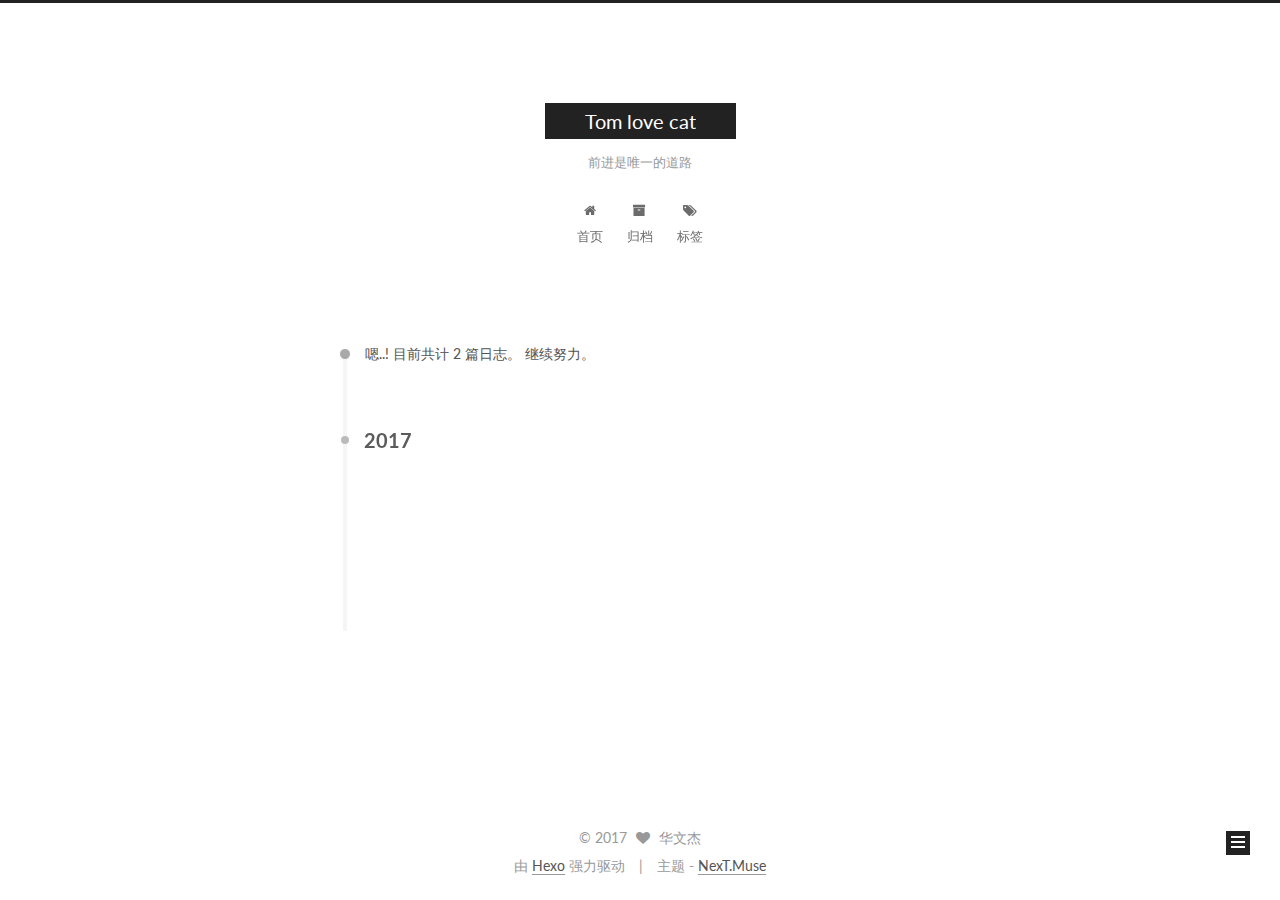
==== commit e9c75c4b: "Site updated: 2017-02-23 15:37:47" ====
--- a/archives/index.html
+++ b/archives/index.html
@@ -247,7 +247,7 @@
       
         
       
-      嗯..! 目前共计 1 篇日志。 继续努力。
+      嗯..! 目前共计 2 篇日志。 继续努力。
     </span>
 
     
@@ -272,6 +272,43 @@
       <h1 class="post-title">
         
             <a class="post-title-link" href="/2017/02/23/hello-world/" itemprop="url">
+              
+                <span itemprop="name">Hello World</span>
+              
+            </a>
+        
+      </h1>
+
+      <div class="post-meta">
+        <time class="post-time" itemprop="dateCreated"
+              datetime="2017-02-23T14:58:50+08:00"
+              content="2017-02-23" >
+          02-23
+        </time>
+      </div>
+
+    </header>
+  </article>
+
+
+
+    
+
+      
+      
+      
+
+      
+      
+
+      
+
+  <article class="post post-type-normal" itemscope itemtype="http://schema.org/Article">
+    <header class="post-header">
+
+      <h1 class="post-title">
+        
+            <a class="post-title-link" href="/2017/02/23/hello-world2/" itemprop="url">
               
                 <span itemprop="name">Hello World</span>
               
@@ -340,7 +377,7 @@
           
             <div class="site-state-item site-state-posts">
               <a href="/archives">
-                <span class="site-state-item-count">1</span>
+                <span class="site-state-item-count">2</span>
                 <span class="site-state-item-name">日志</span>
               </a>
             </div>
--- a/css/main.css
+++ b/css/main.css
@@ -1701,7 +1701,7 @@
   width: 4px;
   height: 4px;
   border-radius: 50%;
-  background: #2b44ff;
+  background: #ff1bb5;
 }
 .links-of-blogroll {
   font-size: 13px;
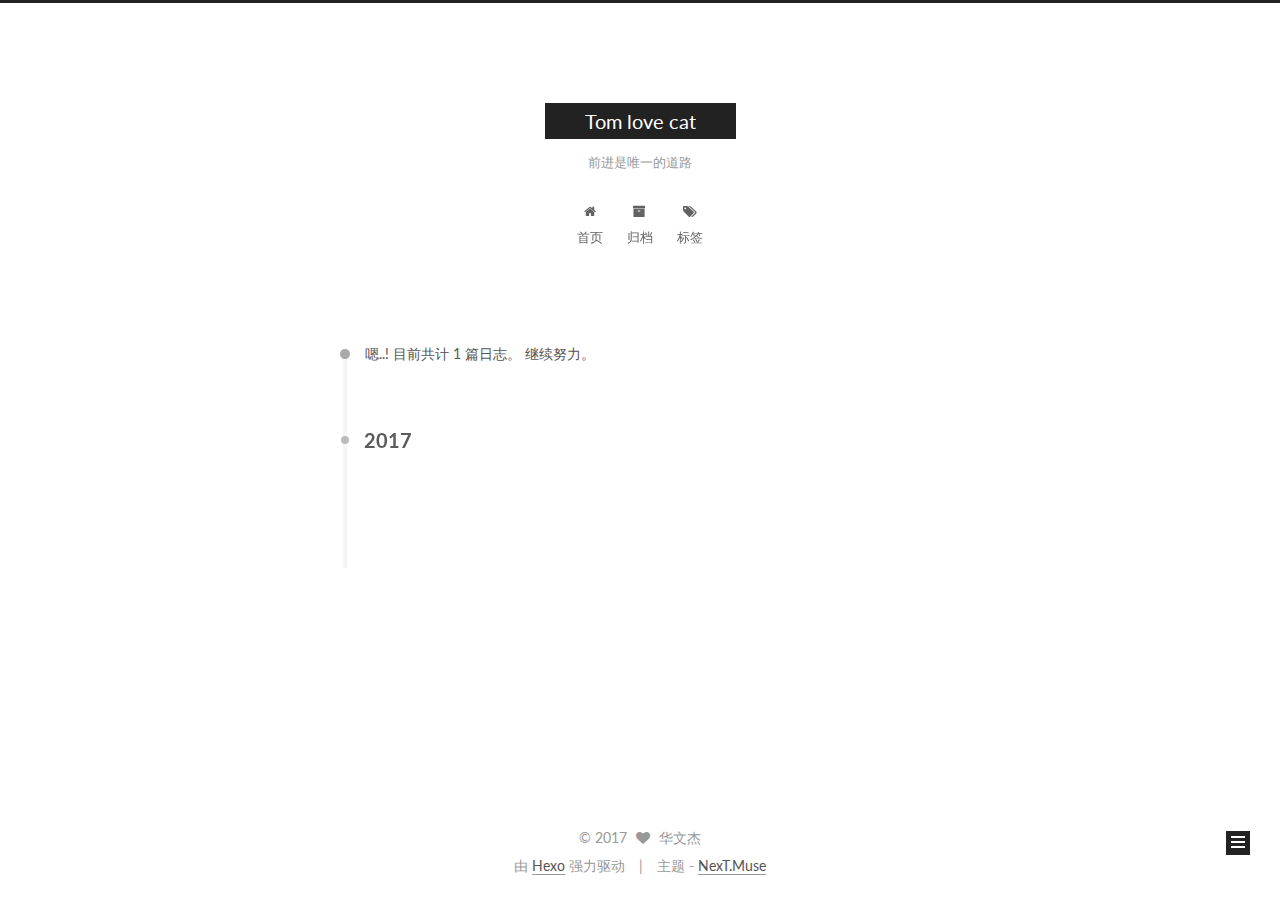
==== commit d6e714d4: "Site updated: 2017-02-23 15:43:17" ====
--- a/archives/index.html
+++ b/archives/index.html
@@ -247,7 +247,7 @@
       
         
       
-      嗯..! 目前共计 2 篇日志。 继续努力。
+      嗯..! 目前共计 1 篇日志。 继续努力。
     </span>
 
     
@@ -271,9 +271,9 @@
 
       <h1 class="post-title">
         
-            <a class="post-title-link" href="/2017/02/23/hello-world/" itemprop="url">
+            <a class="post-title-link" href="/2017/02/23/华文杰的第一篇blog/" itemprop="url">
               
-                <span itemprop="name">Hello World</span>
+                <span itemprop="name">未命名</span>
               
             </a>
         
@@ -281,44 +281,7 @@
 
       <div class="post-meta">
         <time class="post-time" itemprop="dateCreated"
-              datetime="2017-02-23T14:58:50+08:00"
-              content="2017-02-23" >
-          02-23
-        </time>
-      </div>
-
-    </header>
-  </article>
-
-
-
-    
-
-      
-      
-      
-
-      
-      
-
-      
-
-  <article class="post post-type-normal" itemscope itemtype="http://schema.org/Article">
-    <header class="post-header">
-
-      <h1 class="post-title">
-        
-            <a class="post-title-link" href="/2017/02/23/hello-world2/" itemprop="url">
-              
-                <span itemprop="name">Hello World</span>
-              
-            </a>
-        
-      </h1>
-
-      <div class="post-meta">
-        <time class="post-time" itemprop="dateCreated"
-              datetime="2017-02-23T14:58:50+08:00"
+              datetime="2017-02-23T15:42:51+08:00"
               content="2017-02-23" >
           02-23
         </time>
@@ -377,7 +340,7 @@
           
             <div class="site-state-item site-state-posts">
               <a href="/archives">
-                <span class="site-state-item-count">2</span>
+                <span class="site-state-item-count">1</span>
                 <span class="site-state-item-name">日志</span>
               </a>
             </div>
--- a/css/main.css
+++ b/css/main.css
@@ -1701,7 +1701,7 @@
   width: 4px;
   height: 4px;
   border-radius: 50%;
-  background: #ff1bb5;
+  background: #1aff34;
 }
 .links-of-blogroll {
   font-size: 13px;
